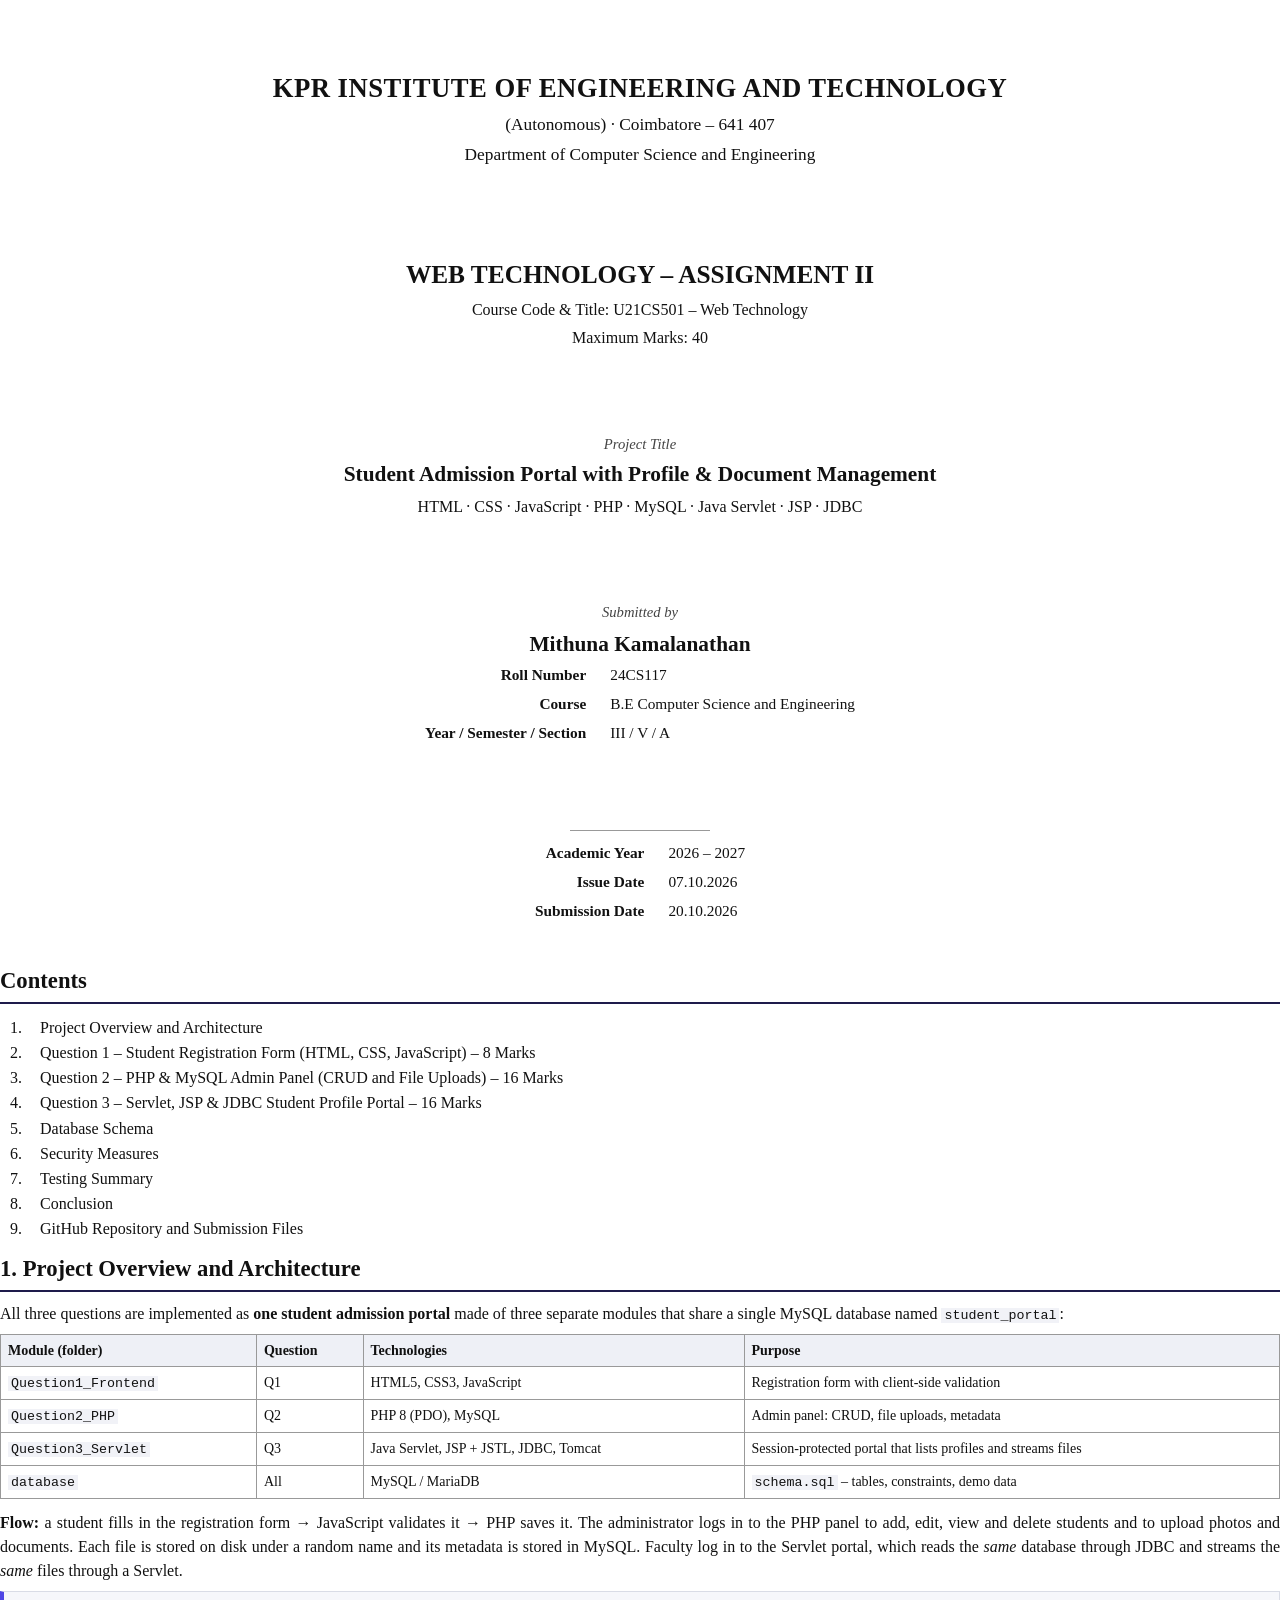
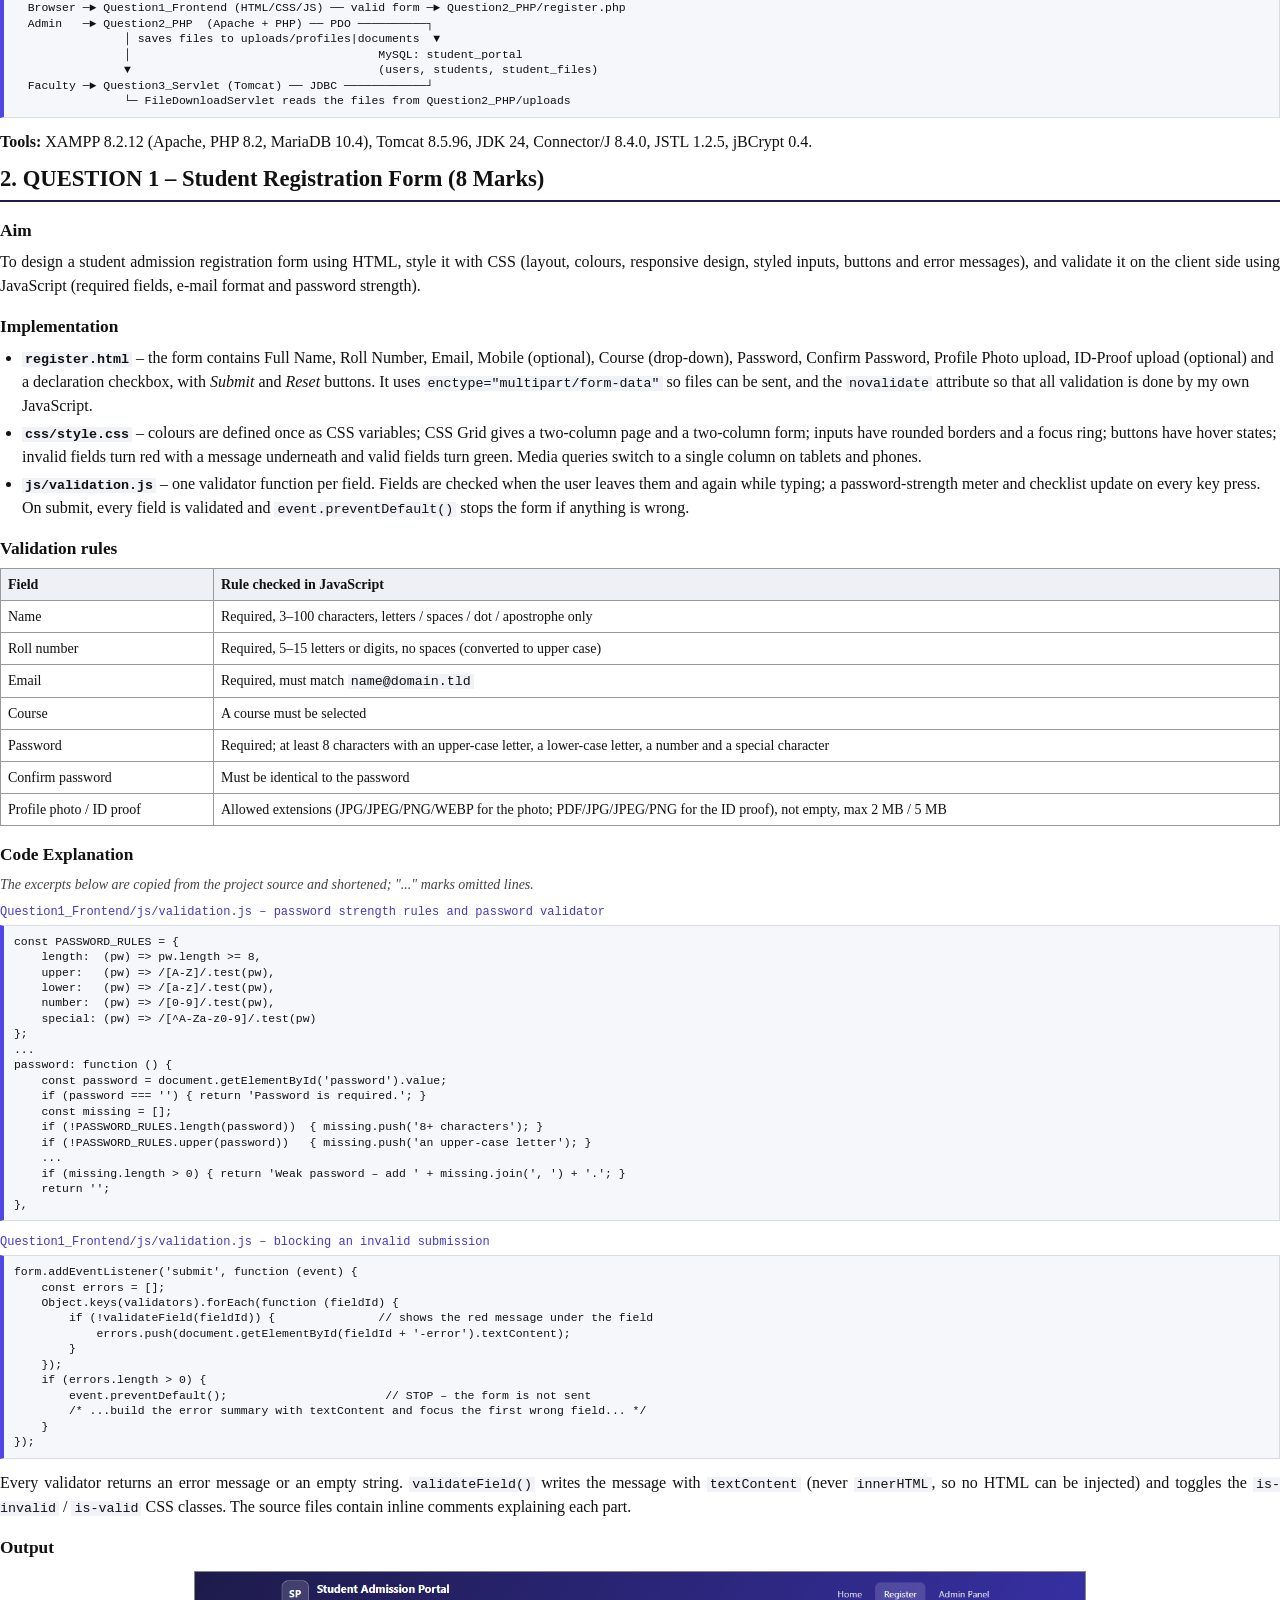
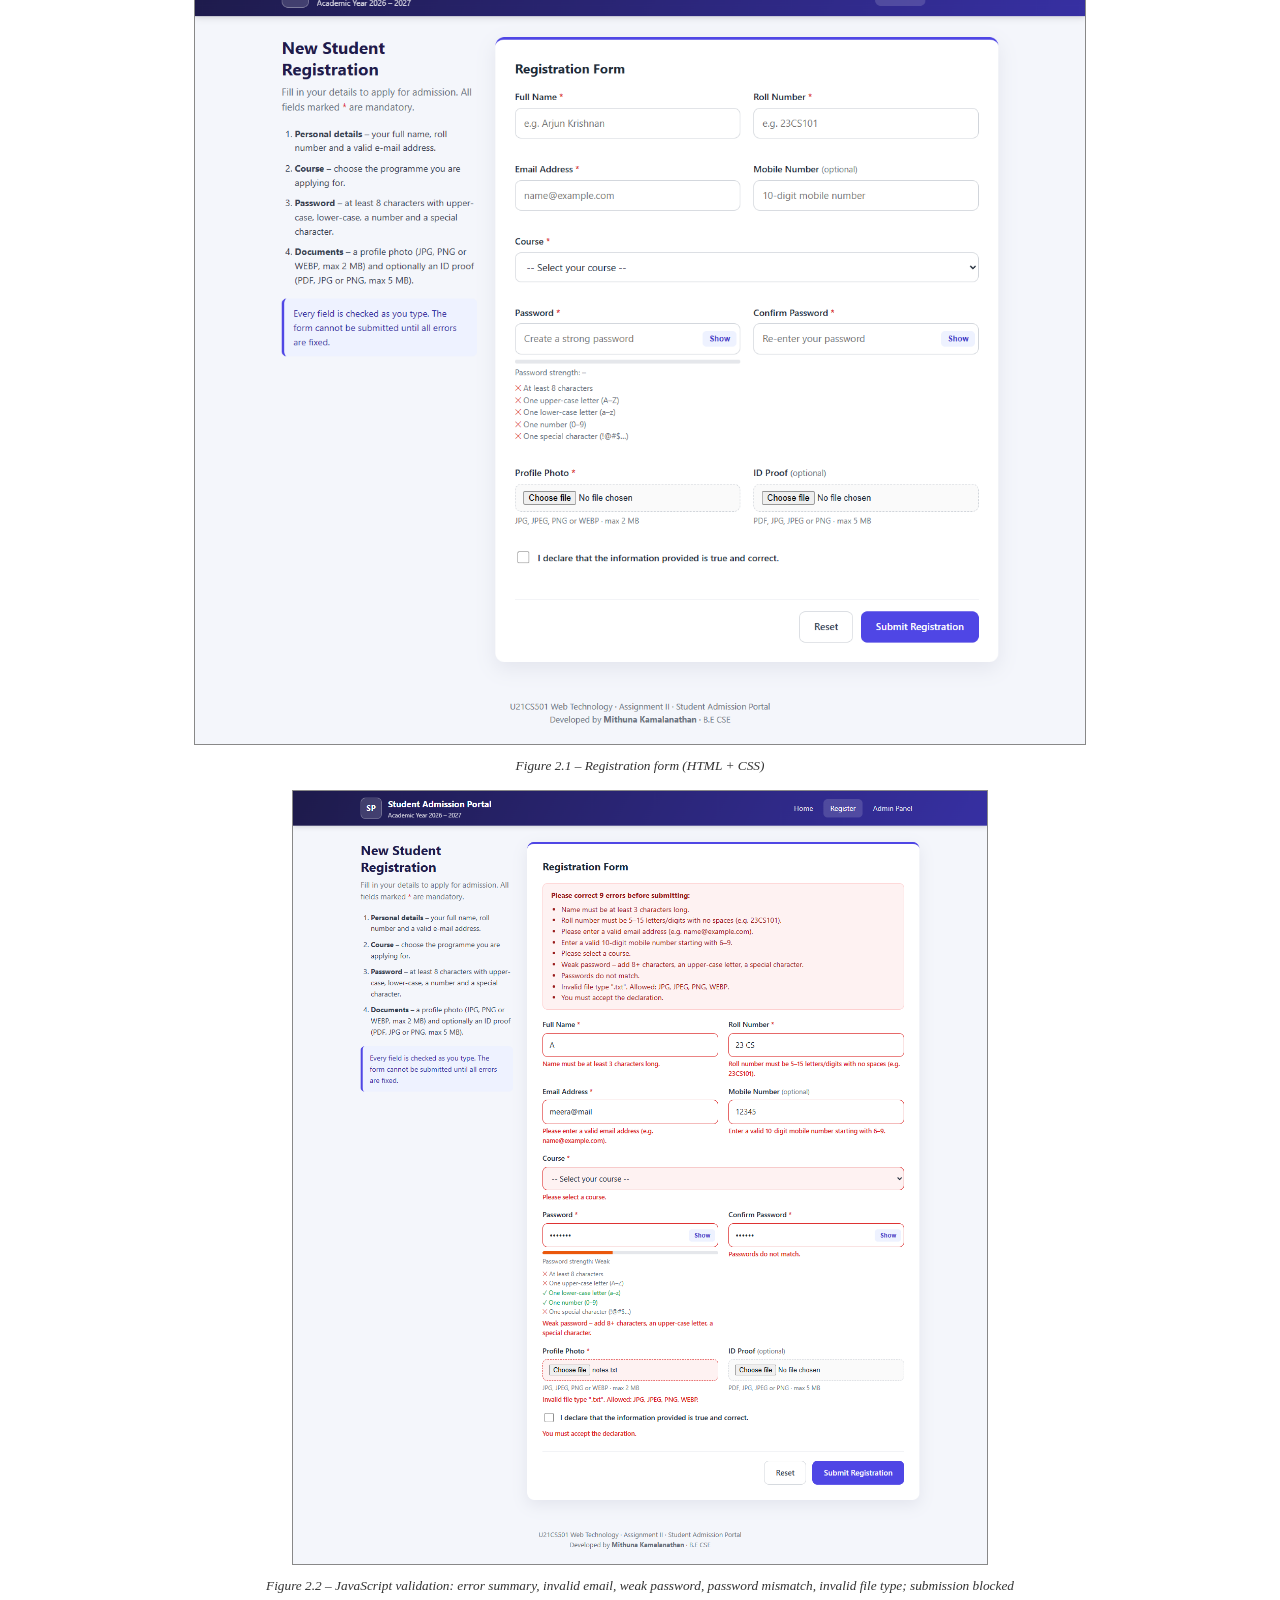
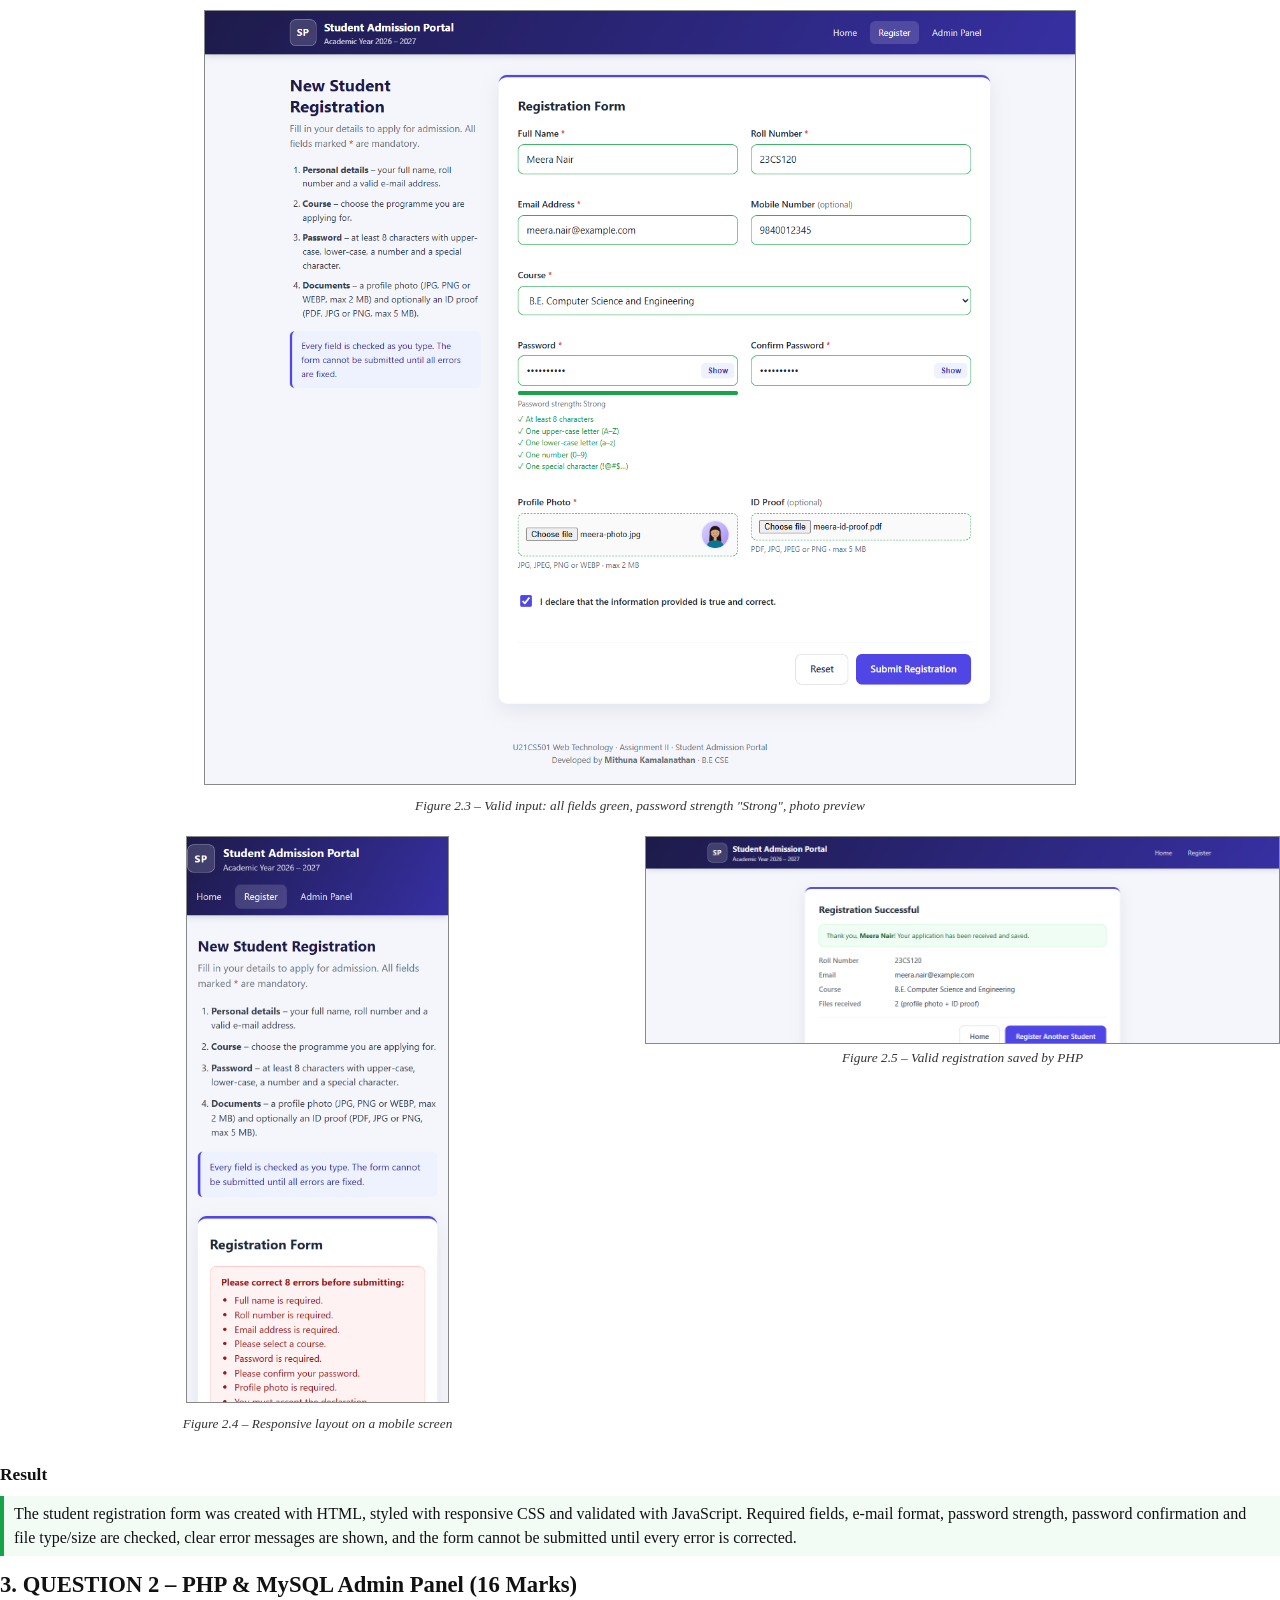
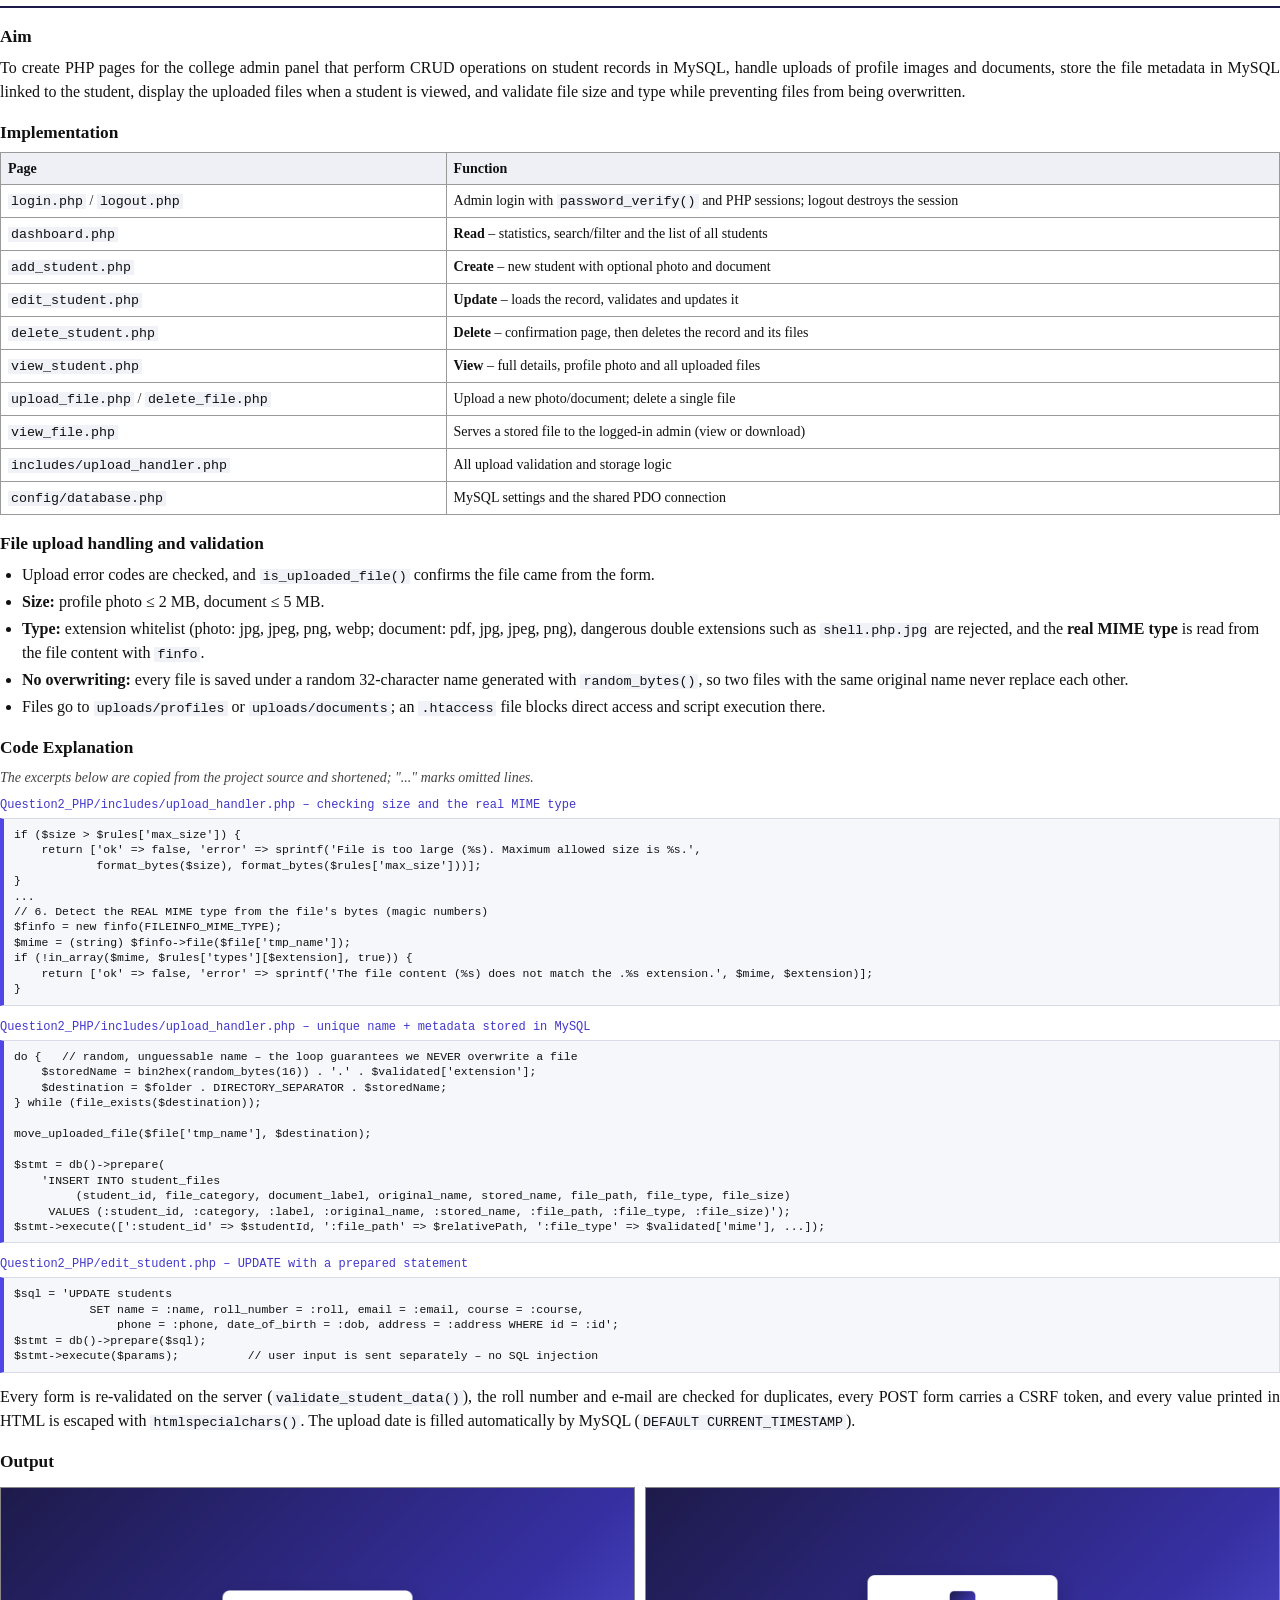
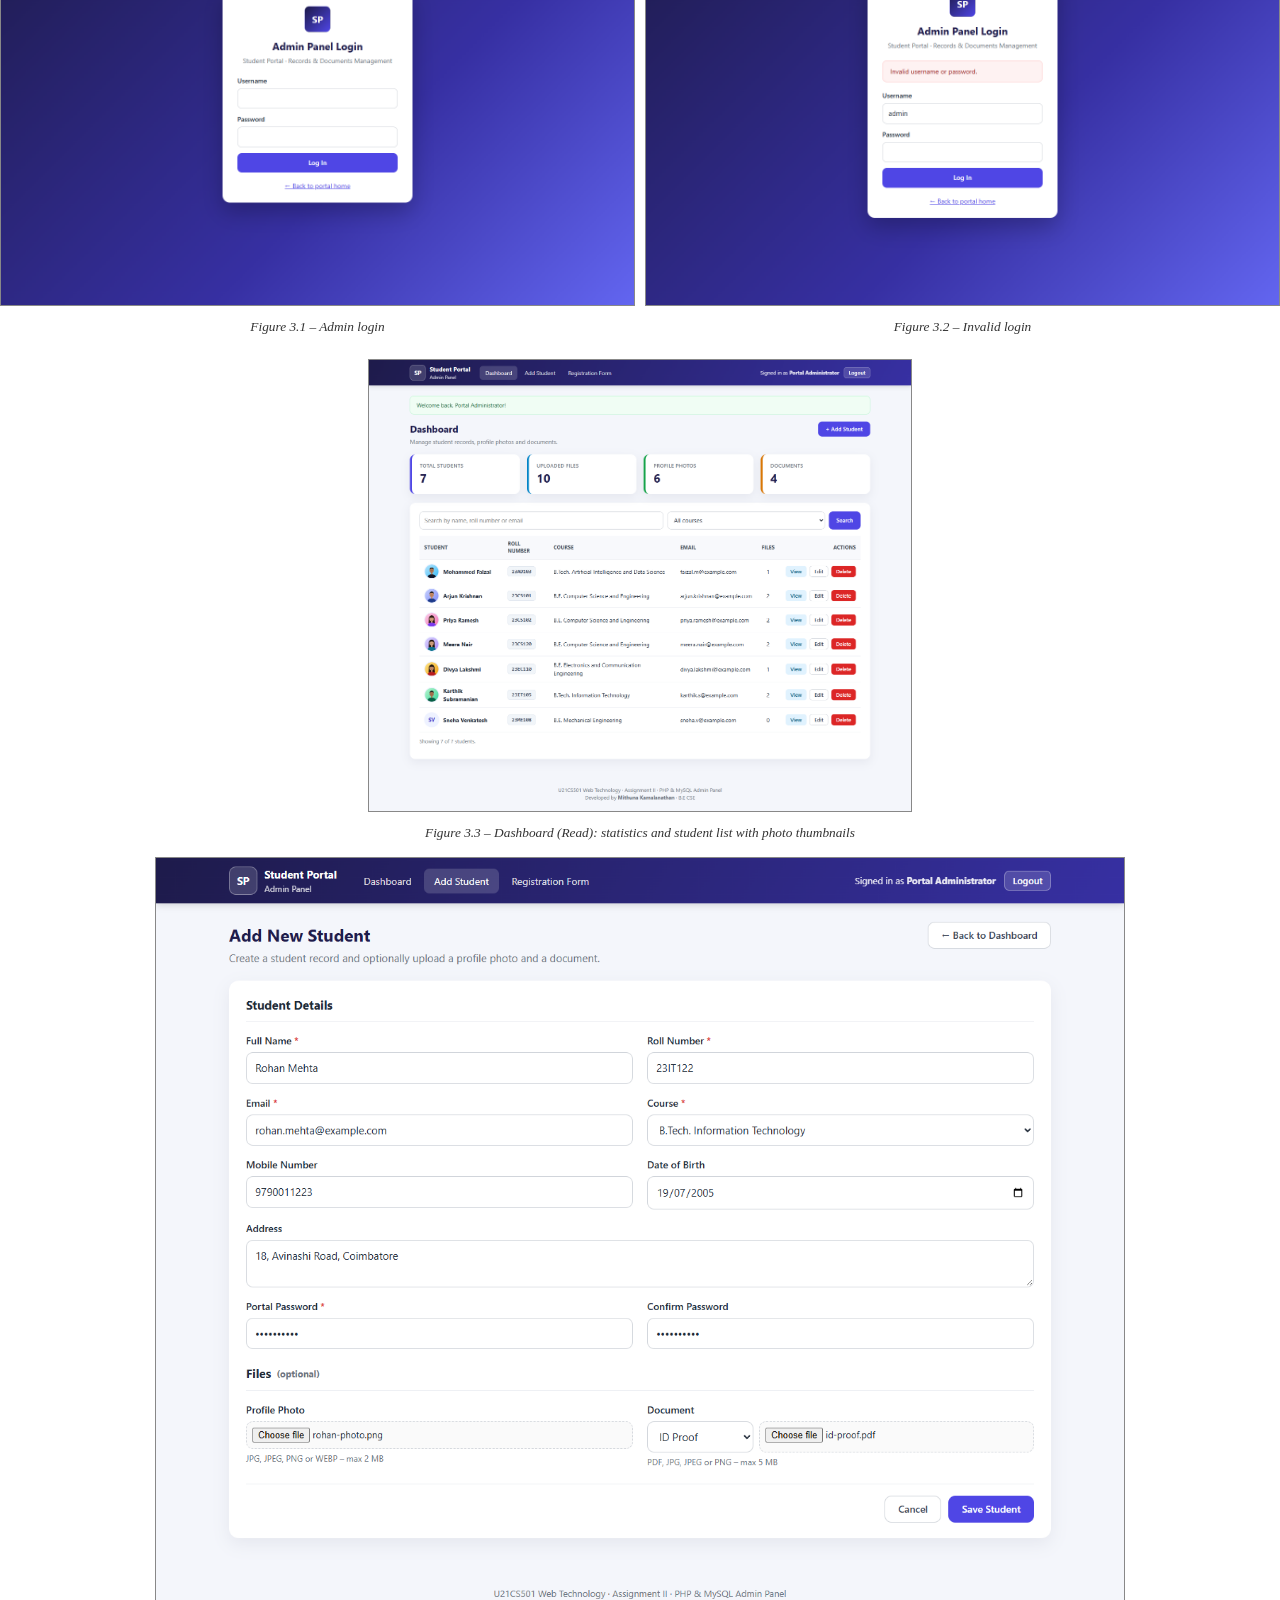
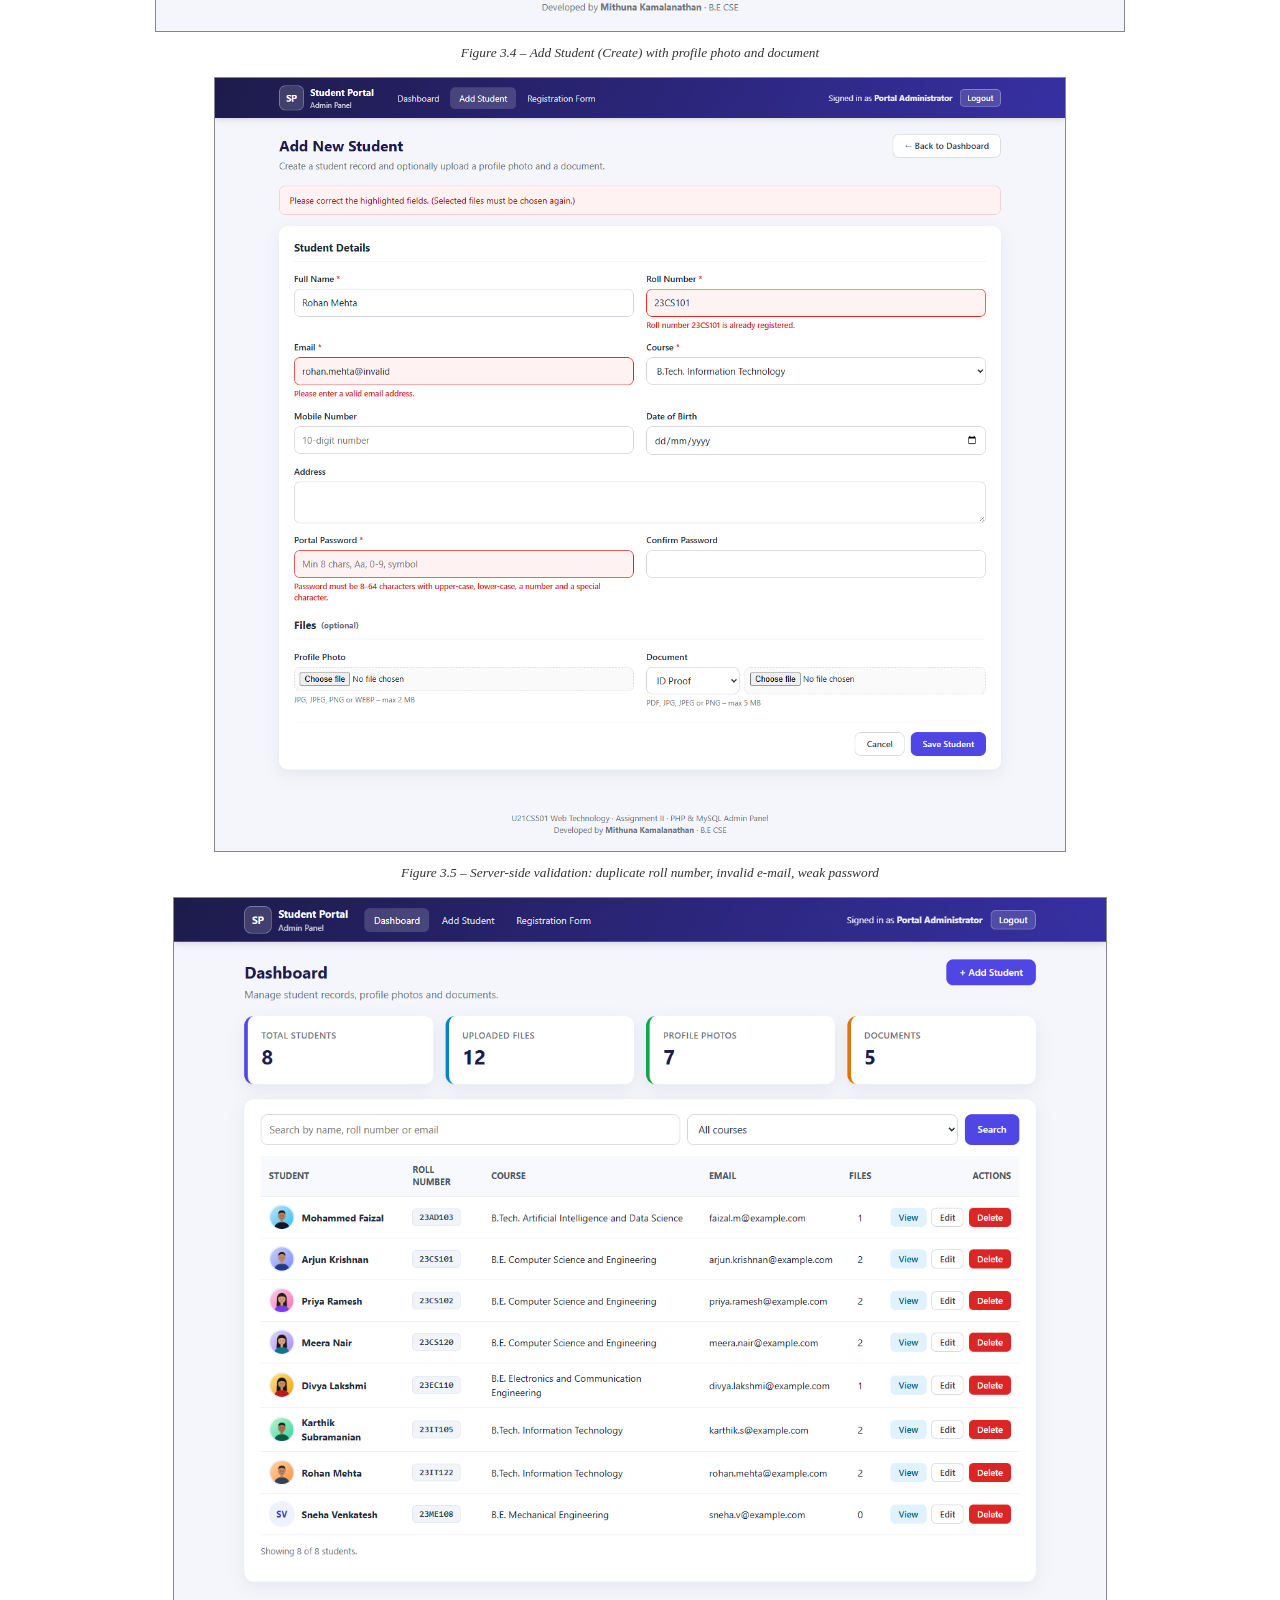
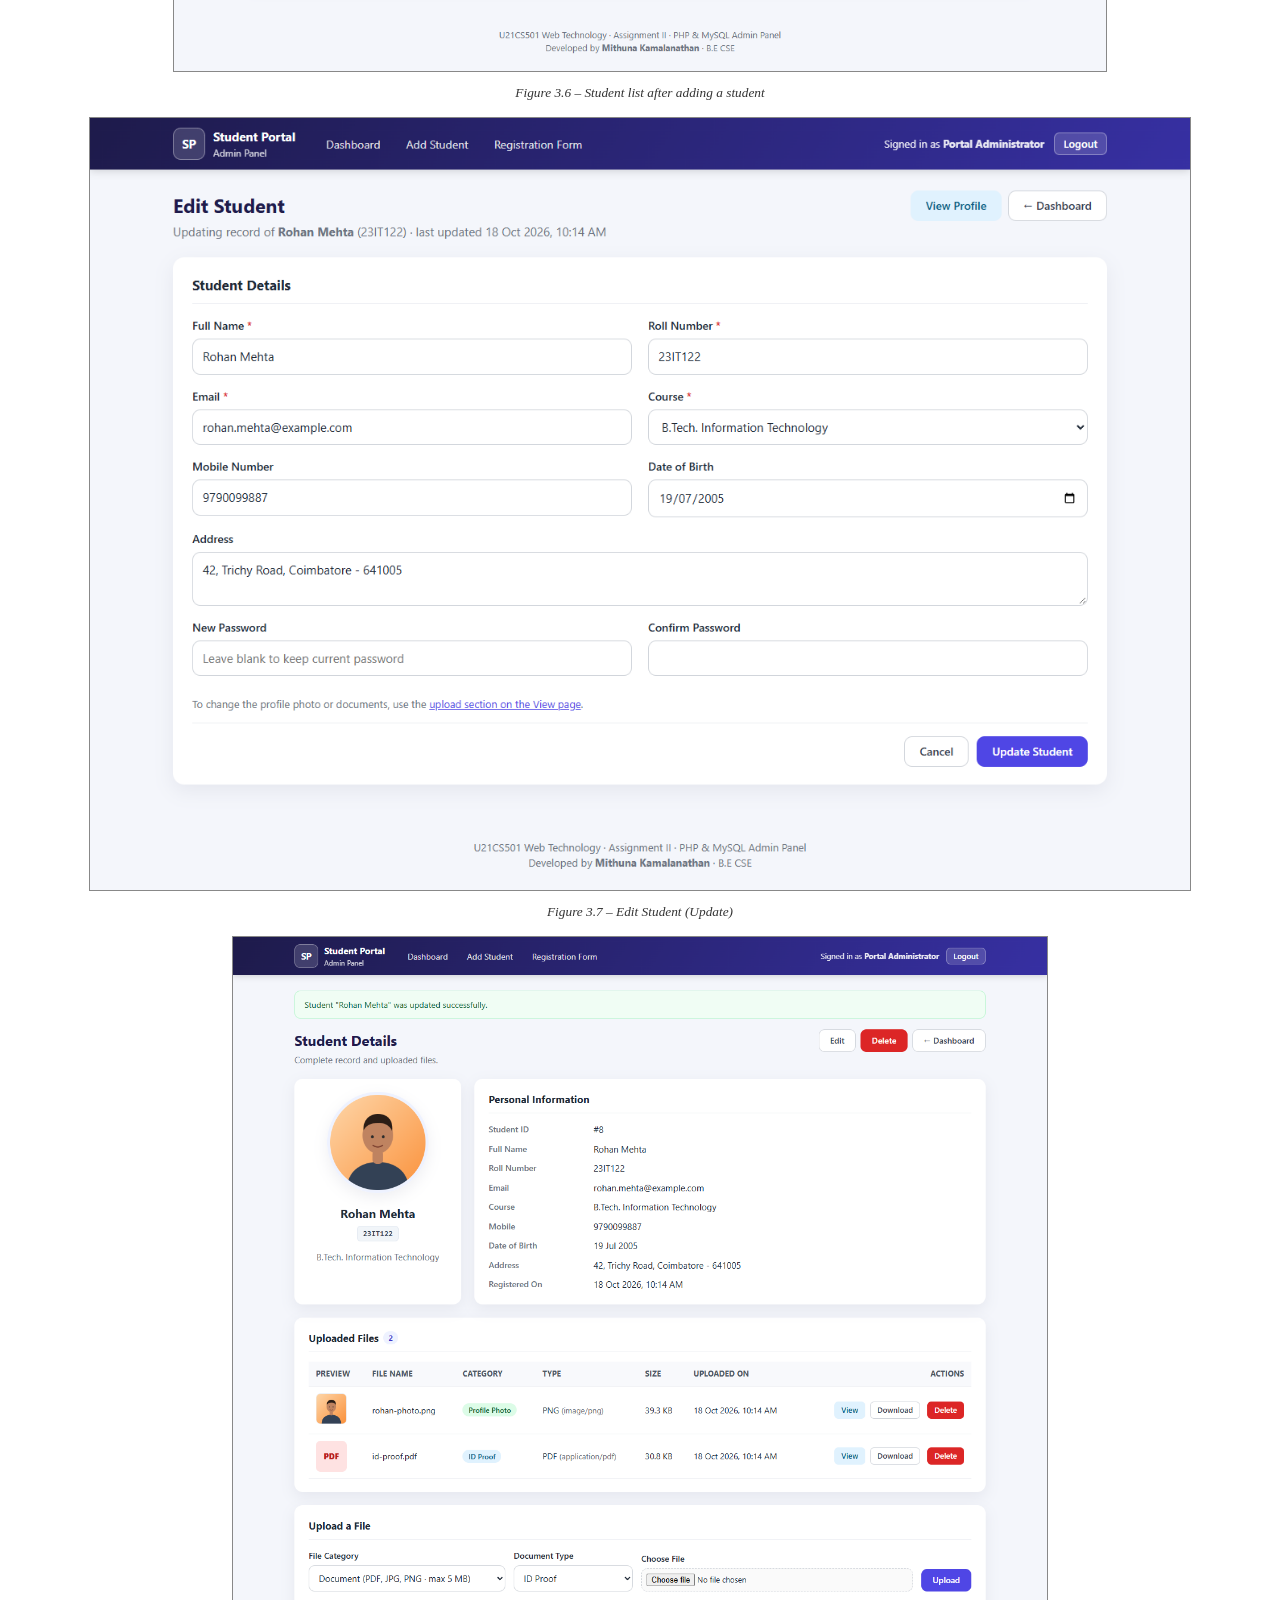
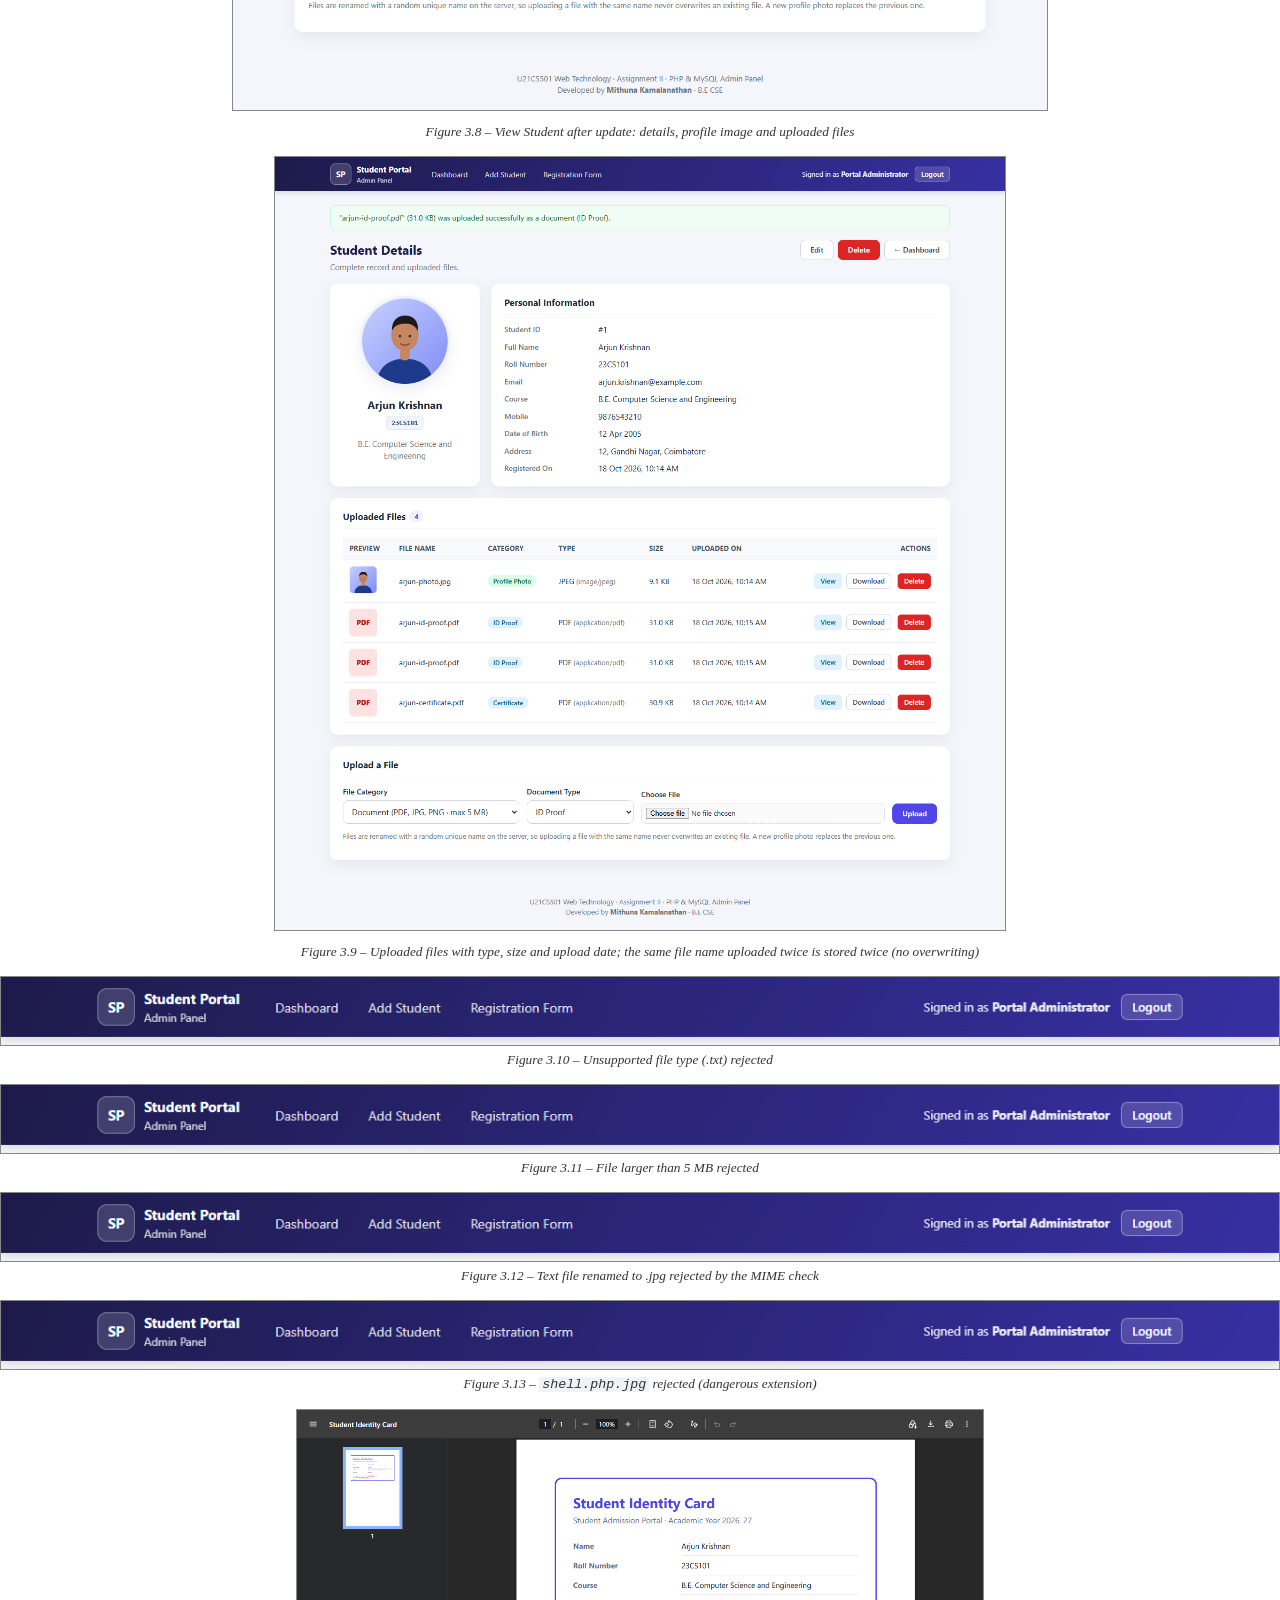
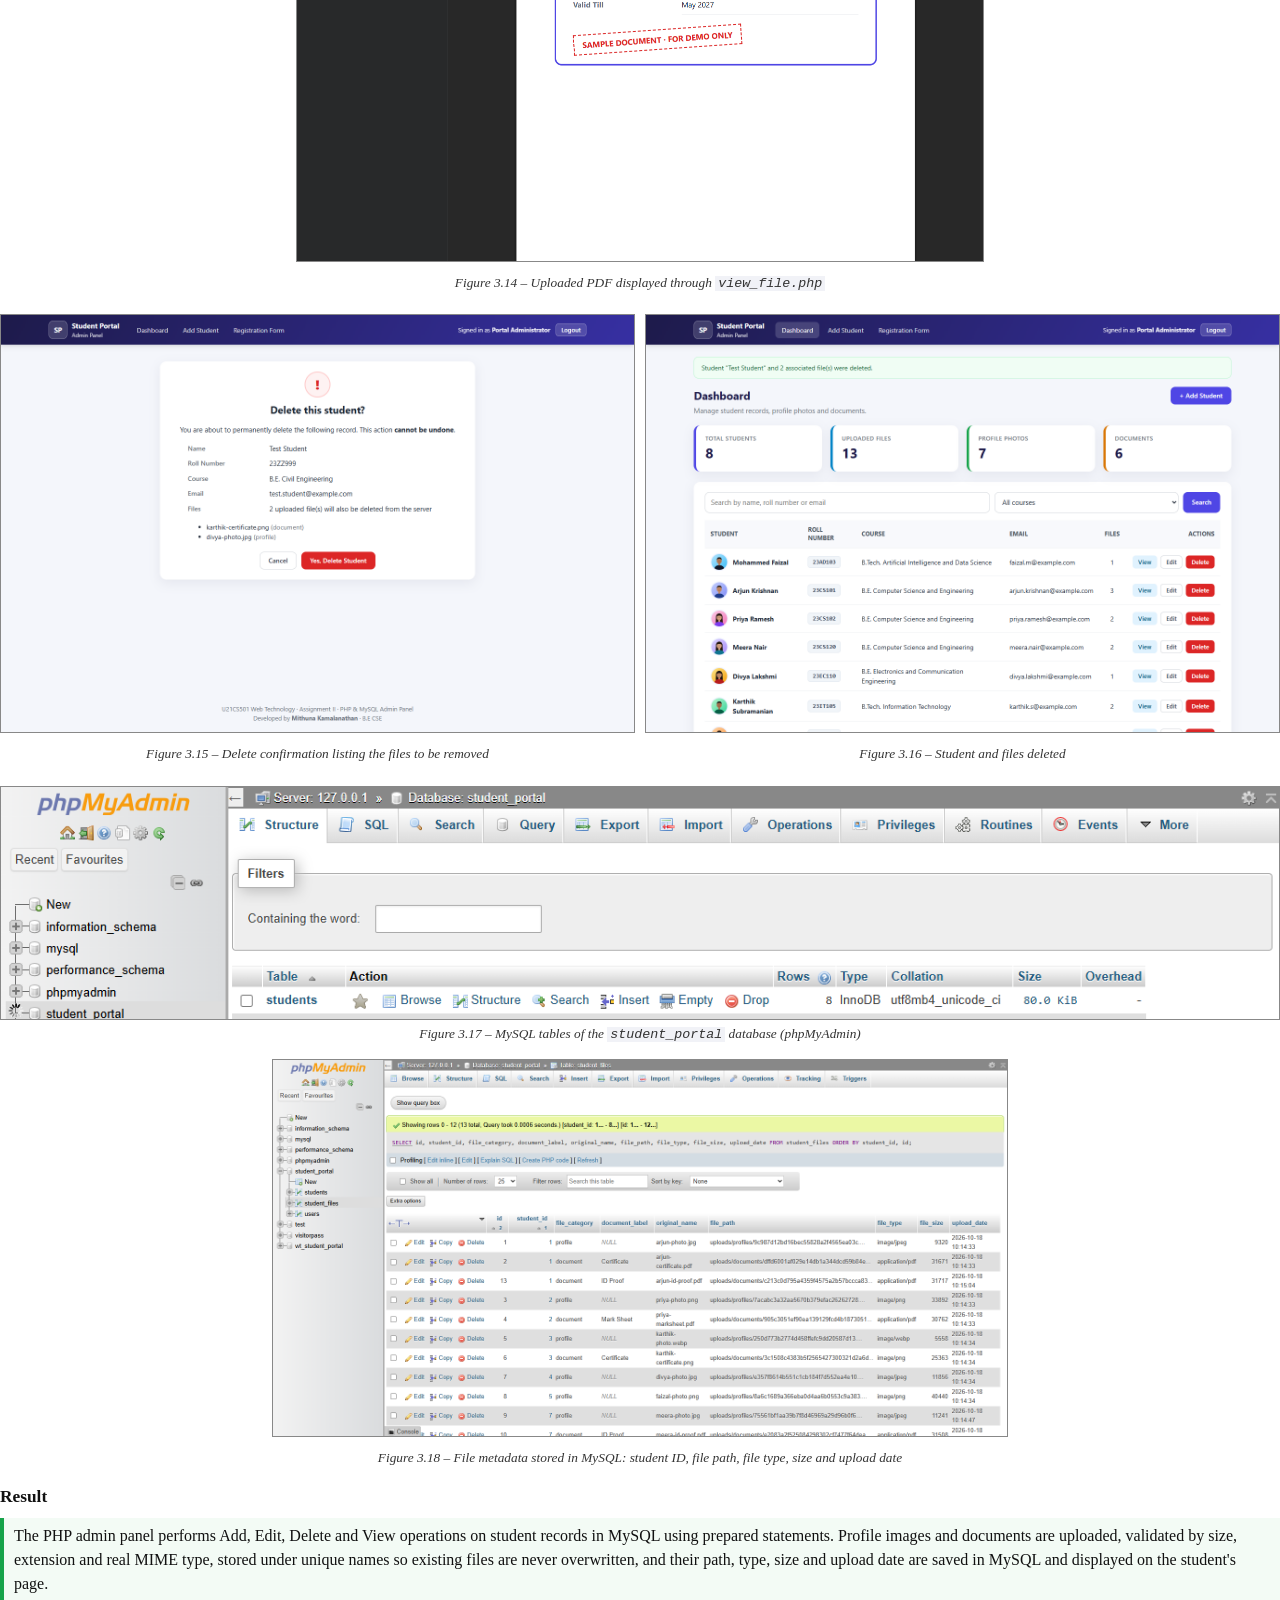
==== docs/report.html @ cf717c51 "Replace project with final Web Technology Assignment II submission U21CS501 Web Technology, Assignme" ====
<!DOCTYPE html>
<!--
    docs/report.html – source of the final submission report.
    To regenerate the PDF: open this file in Chrome → Ctrl+P → Destination "Save as PDF",
    Paper A4, Margins "Default", tick "Background graphics" → Save as
    Mithuna_Kamalanathan_24CS117_Web_Technology_Assignment_II_FINAL.pdf in the project root.
-->
<html lang="en">
<head>
<meta charset="UTF-8">
<title>Mithuna Kamalanathan – Web Technology Assignment II</title>
<style>
    @page { size: A4; margin: 18mm 18mm 20mm 18mm; }
    * { box-sizing: border-box; }
    body { font-family: "Times New Roman", Georgia, serif; font-size: 12pt; line-height: 1.5; color: #111; margin: 0; }
    h1, h2, h3 { font-family: "Times New Roman", Georgia, serif; color: #111; }
    h2 { font-size: 17pt; margin: 0 0 10px; padding-bottom: 4px; border-bottom: 2px solid #1e1b4b; }
    h3 { font-size: 13pt; margin: 16px 0 6px; }
    p { margin: 0 0 8px; text-align: justify; }
    ul, ol { margin: 0 0 8px; padding-left: 22px; }
    li { margin-bottom: 3px; }
    .page-break { page-break-before: always; }
    .avoid { page-break-inside: avoid; }

    /* Cover page */
    .cover { height: 255mm; display: flex; flex-direction: column; align-items: center; justify-content: space-between; text-align: center; padding: 18mm 0 10mm; }
    .cover .college { font-size: 20pt; font-weight: bold; letter-spacing: 0.5px; }
    .cover .dept { font-size: 13pt; margin-top: 4px; }
    .cover .title { font-size: 19pt; font-weight: bold; margin-top: 6px; }
    .cover .code { font-size: 12pt; margin-top: 4px; }
    .cover .label { font-size: 11pt; font-style: italic; color: #444; }
    .cover .project { font-size: 16pt; font-weight: bold; margin-top: 4px; }
    .cover .name { font-size: 16pt; font-weight: bold; margin-top: 6px; }
    .cover table { margin: 0 auto; border-collapse: collapse; font-size: 11.5pt; }
    .cover td { padding: 3px 12px; text-align: left; border: none; }
    .cover td:first-child { font-weight: bold; text-align: right; }
    .rule { width: 60%; border-top: 1px solid #999; margin: 0 auto; }

    /* Tables */
    table.grid { width: 100%; border-collapse: collapse; margin: 6px 0 12px; font-size: 10.5pt; }
    table.grid th, table.grid td { border: 1px solid #999; padding: 5px 7px; vertical-align: top; text-align: left; }
    table.grid th { background: #eef0f6; }

    /* Code */
    pre { font-family: Consolas, "Courier New", monospace; font-size: 8.6pt; line-height: 1.35; background: #f6f7fb; border: 1px solid #d9dce6;
          border-left: 4px solid #4f46e5; padding: 8px 10px; margin: 6px 0 12px; white-space: pre-wrap; word-break: break-word; page-break-inside: avoid; }
    code { font-family: Consolas, "Courier New", monospace; font-size: 10pt; background: #f1f2f7; padding: 0 3px; }
    .file { font-family: Consolas, monospace; font-size: 9pt; color: #4338ca; margin-bottom: -2px; }

    /* Figures */
    figure { margin: 10px 0 14px; text-align: center; page-break-inside: avoid; }
    figure img { max-width: 100%; max-height: 205mm; border: 1px solid #888; }
    figure img.half { max-height: 120mm; }
    figure img.mobile { max-height: 150mm; }
    figcaption { font-size: 10pt; font-style: italic; margin-top: 4px; color: #333; }
    .two { display: flex; gap: 10px; align-items: flex-start; justify-content: center; }
    .two figure { flex: 1; margin: 6px 0 12px; }

    .box { border: 1px solid #c7c9d9; background: #fafaff; padding: 8px 12px; margin: 8px 0 12px; }
    .result { border-left: 4px solid #16a34a; background: #f3fbf5; padding: 6px 10px; margin: 8px 0 12px; }
    .toc td { padding: 0 8px; border: none; line-height: 1.45; }
    .crop { overflow: hidden; border: 1px solid #888; }
    .crop img { border: none; max-height: none; width: 100%; display: block; }
    table.compact th, table.compact td { padding: 3px 6px; font-size: 10pt; }
    table.compact td:first-child { white-space: nowrap; }
</style>
</head>
<body>

<!-- ============================ COVER PAGE ============================ -->
<section class="cover">
    <div>
        <div class="college">KPR INSTITUTE OF ENGINEERING AND TECHNOLOGY</div>
        <div class="dept">(Autonomous) · Coimbatore – 641 407</div>
        <div class="dept">Department of Computer Science and Engineering</div>
    </div>
    <div>
        <div class="title">WEB TECHNOLOGY – ASSIGNMENT II</div>
        <div class="code">Course Code &amp; Title: U21CS501 – Web Technology</div>
        <div class="code">Maximum Marks: 40</div>
    </div>
    <div>
        <div class="label">Project Title</div>
        <div class="project">Student Admission Portal with Profile &amp; Document Management</div>
        <div class="code">HTML · CSS · JavaScript · PHP · MySQL · Java Servlet · JSP · JDBC</div>
    </div>
    <div>
        <div class="label">Submitted by</div>
        <div class="name">Mithuna Kamalanathan</div>
        <table>
            <tr><td>Roll Number</td><td>24CS117</td></tr>
            <tr><td>Course</td><td>B.E Computer Science and Engineering</td></tr>
            <tr><td>Year / Semester / Section</td><td>III / V / A</td></tr>
        </table>
    </div>
    <div>
        <div class="rule"></div>
        <table style="margin-top:8px">
            <tr><td>Academic Year</td><td>2026 – 2027</td></tr>
            <tr><td>Issue Date</td><td>07.10.2026</td></tr>
            <tr><td>Submission Date</td><td>20.10.2026</td></tr>
        </table>
    </div>
</section>

<!-- ============================ CONTENTS ============================ -->
<section class="page-break">
    <h2>Contents</h2>
    <table class="toc">
        <tr><td>1.</td><td>Project Overview and Architecture</td></tr>
        <tr><td>2.</td><td>Question 1 – Student Registration Form (HTML, CSS, JavaScript) – 8 Marks</td></tr>
        <tr><td>3.</td><td>Question 2 – PHP &amp; MySQL Admin Panel (CRUD and File Uploads) – 16 Marks</td></tr>
        <tr><td>4.</td><td>Question 3 – Servlet, JSP &amp; JDBC Student Profile Portal – 16 Marks</td></tr>
        <tr><td>5.</td><td>Database Schema</td></tr>
        <tr><td>6.</td><td>Security Measures</td></tr>
        <tr><td>7.</td><td>Testing Summary</td></tr>
        <tr><td>8.</td><td>Conclusion</td></tr>
        <tr><td>9.</td><td>GitHub Repository and Submission Files</td></tr>
    </table>

    <h2 style="margin-top:10px">1. Project Overview and Architecture</h2>
    <p>All three questions are implemented as <b>one student admission portal</b> made of three separate modules that share a single MySQL database named <code>student_portal</code>:</p>
    <table class="grid">
        <tr><th>Module (folder)</th><th>Question</th><th>Technologies</th><th>Purpose</th></tr>
        <tr><td><code>Question1_Frontend</code></td><td>Q1</td><td>HTML5, CSS3, JavaScript</td><td>Registration form with client-side validation</td></tr>
        <tr><td><code>Question2_PHP</code></td><td>Q2</td><td>PHP 8 (PDO), MySQL</td><td>Admin panel: CRUD, file uploads, metadata</td></tr>
        <tr><td><code>Question3_Servlet</code></td><td>Q3</td><td>Java Servlet, JSP + JSTL, JDBC, Tomcat</td><td>Session-protected portal that lists profiles and streams files</td></tr>
        <tr><td><code>database</code></td><td>All</td><td>MySQL / MariaDB</td><td><code>schema.sql</code> – tables, constraints, demo data</td></tr>
    </table>
    <p><b>Flow:</b> a student fills in the registration form → JavaScript validates it → PHP saves it. The administrator logs in to the PHP panel to add, edit, view and delete students and to upload photos and documents. Each file is stored on disk under a random name and its metadata is stored in MySQL. Faculty log in to the Servlet portal, which reads the <i>same</i> database through JDBC and streams the <i>same</i> files through a Servlet.</p>
    <pre>  Browser ─► Question1_Frontend (HTML/CSS/JS) ── valid form ─► Question2_PHP/register.php
  Admin   ─► Question2_PHP  (Apache + PHP) ── PDO ──────────┐
                │ saves files to uploads/profiles|documents  ▼
                │                                    MySQL: student_portal
                ▼                                    (users, students, student_files)
  Faculty ─► Question3_Servlet (Tomcat) ── JDBC ────────────┘
                └─ FileDownloadServlet reads the files from Question2_PHP/uploads</pre>
    <p><b>Tools:</b> XAMPP 8.2.12 (Apache, PHP 8.2, MariaDB 10.4), Tomcat 8.5.96, JDK 24, Connector/J 8.4.0, JSTL 1.2.5, jBCrypt 0.4.</p>
</section>

<!-- ============================ QUESTION 1 ============================ -->
<section class="page-break">
    <h2>2. QUESTION 1 – Student Registration Form (8 Marks)</h2>
    <h3>Aim</h3>
    <p>To design a student admission registration form using HTML, style it with CSS (layout, colours, responsive design, styled inputs, buttons and error messages), and validate it on the client side using JavaScript (required fields, e-mail format and password strength).</p>

    <h3>Implementation</h3>
    <ul>
        <li><b><code>register.html</code></b> – the form contains Full Name, Roll Number, Email, Mobile (optional), Course (drop-down), Password, Confirm Password, Profile Photo upload, ID-Proof upload (optional) and a declaration checkbox, with <i>Submit</i> and <i>Reset</i> buttons. It uses <code>enctype="multipart/form-data"</code> so files can be sent, and the <code>novalidate</code> attribute so that all validation is done by my own JavaScript.</li>
        <li><b><code>css/style.css</code></b> – colours are defined once as CSS variables; CSS Grid gives a two-column page and a two-column form; inputs have rounded borders and a focus ring; buttons have hover states; invalid fields turn red with a message underneath and valid fields turn green. Media queries switch to a single column on tablets and phones.</li>
        <li><b><code>js/validation.js</code></b> – one validator function per field. Fields are checked when the user leaves them and again while typing; a password-strength meter and checklist update on every key press. On submit, every field is validated and <code>event.preventDefault()</code> stops the form if anything is wrong.</li>
    </ul>

    <h3>Validation rules</h3>
    <table class="grid">
        <tr><th>Field</th><th>Rule checked in JavaScript</th></tr>
        <tr><td>Name</td><td>Required, 3–100 characters, letters / spaces / dot / apostrophe only</td></tr>
        <tr><td>Roll number</td><td>Required, 5–15 letters or digits, no spaces (converted to upper case)</td></tr>
        <tr><td>Email</td><td>Required, must match <code>name@domain.tld</code></td></tr>
        <tr><td>Course</td><td>A course must be selected</td></tr>
        <tr><td>Password</td><td>Required; at least 8 characters with an upper-case letter, a lower-case letter, a number and a special character</td></tr>
        <tr><td>Confirm password</td><td>Must be identical to the password</td></tr>
        <tr><td>Profile photo / ID proof</td><td>Allowed extensions (JPG/JPEG/PNG/WEBP for the photo; PDF/JPG/JPEG/PNG for the ID proof), not empty, max 2 MB / 5 MB</td></tr>
    </table>

    <h3>Code Explanation</h3>
    <p style="font-size:10.5pt;color:#444"><i>The excerpts below are copied from the project source and shortened; "..." marks omitted lines.</i></p>
    <div class="file">Question1_Frontend/js/validation.js – password strength rules and password validator</div>
<pre>const PASSWORD_RULES = {
    length:  (pw) =&gt; pw.length &gt;= 8,
    upper:   (pw) =&gt; /[A-Z]/.test(pw),
    lower:   (pw) =&gt; /[a-z]/.test(pw),
    number:  (pw) =&gt; /[0-9]/.test(pw),
    special: (pw) =&gt; /[^A-Za-z0-9]/.test(pw)
};
...
password: function () {
    const password = document.getElementById('password').value;
    if (password === '') { return 'Password is required.'; }
    const missing = [];
    if (!PASSWORD_RULES.length(password))  { missing.push('8+ characters'); }
    if (!PASSWORD_RULES.upper(password))   { missing.push('an upper-case letter'); }
    ...
    if (missing.length &gt; 0) { return 'Weak password – add ' + missing.join(', ') + '.'; }
    return '';
},</pre>
    <div class="file">Question1_Frontend/js/validation.js – blocking an invalid submission</div>
<pre>form.addEventListener('submit', function (event) {
    const errors = [];
    Object.keys(validators).forEach(function (fieldId) {
        if (!validateField(fieldId)) {               // shows the red message under the field
            errors.push(document.getElementById(fieldId + '-error').textContent);
        }
    });
    if (errors.length &gt; 0) {
        event.preventDefault();                       // STOP – the form is not sent
        /* ...build the error summary with textContent and focus the first wrong field... */
    }
});</pre>
    <p>Every validator returns an error message or an empty string. <code>validateField()</code> writes the message with <code>textContent</code> (never <code>innerHTML</code>, so no HTML can be injected) and toggles the <code>is-invalid</code> / <code>is-valid</code> CSS classes. The source files contain inline comments explaining each part.</p>
</section>

<section class="page-break">
    <h3>Output</h3>
    <figure><img src="../Screenshots/01-registration-page.png" alt=""><figcaption>Figure 2.1 – Registration form (HTML + CSS)</figcaption></figure>
</section>
<section class="page-break">
    <figure><img src="../Screenshots/02-registration-validation.png" alt=""><figcaption>Figure 2.2 – JavaScript validation: error summary, invalid email, weak password, password mismatch, invalid file type; submission blocked</figcaption></figure>
</section>
<section class="page-break">
    <figure><img src="../Screenshots/03-registration-valid.png" alt=""><figcaption>Figure 2.3 – Valid input: all fields green, password strength "Strong", photo preview</figcaption></figure>
</section>
<section class="page-break">
    <div class="two">
        <figure><img class="mobile" src="../Screenshots/19-registration-mobile.png" alt=""><figcaption>Figure 2.4 – Responsive layout on a mobile screen</figcaption></figure>
        <figure><div class="crop" style="height:55mm"><img src="../Screenshots/03b-registration-success.png" alt=""></div><figcaption>Figure 2.5 – Valid registration saved by PHP</figcaption></figure>
    </div>
    <h3>Result</h3>
    <div class="result">The student registration form was created with HTML, styled with responsive CSS and validated with JavaScript. Required fields, e-mail format, password strength, password confirmation and file type/size are checked, clear error messages are shown, and the form cannot be submitted until every error is corrected.</div>
</section>

<!-- ============================ QUESTION 2 ============================ -->
<section class="page-break">
    <h2>3. QUESTION 2 – PHP &amp; MySQL Admin Panel (16 Marks)</h2>
    <h3>Aim</h3>
    <p>To create PHP pages for the college admin panel that perform CRUD operations on student records in MySQL, handle uploads of profile images and documents, store the file metadata in MySQL linked to the student, display the uploaded files when a student is viewed, and validate file size and type while preventing files from being overwritten.</p>

    <h3>Implementation</h3>
    <table class="grid">
        <tr><th>Page</th><th>Function</th></tr>
        <tr><td><code>login.php</code> / <code>logout.php</code></td><td>Admin login with <code>password_verify()</code> and PHP sessions; logout destroys the session</td></tr>
        <tr><td><code>dashboard.php</code></td><td><b>Read</b> – statistics, search/filter and the list of all students</td></tr>
        <tr><td><code>add_student.php</code></td><td><b>Create</b> – new student with optional photo and document</td></tr>
        <tr><td><code>edit_student.php</code></td><td><b>Update</b> – loads the record, validates and updates it</td></tr>
        <tr><td><code>delete_student.php</code></td><td><b>Delete</b> – confirmation page, then deletes the record and its files</td></tr>
        <tr><td><code>view_student.php</code></td><td><b>View</b> – full details, profile photo and all uploaded files</td></tr>
        <tr><td><code>upload_file.php</code> / <code>delete_file.php</code></td><td>Upload a new photo/document; delete a single file</td></tr>
        <tr><td><code>view_file.php</code></td><td>Serves a stored file to the logged-in admin (view or download)</td></tr>
        <tr><td><code>includes/upload_handler.php</code></td><td>All upload validation and storage logic</td></tr>
        <tr><td><code>config/database.php</code></td><td>MySQL settings and the shared PDO connection</td></tr>
    </table>

    <h3>File upload handling and validation</h3>
    <ul>
        <li>Upload error codes are checked, and <code>is_uploaded_file()</code> confirms the file came from the form.</li>
        <li><b>Size:</b> profile photo ≤ 2 MB, document ≤ 5 MB.</li>
        <li><b>Type:</b> extension whitelist (photo: jpg, jpeg, png, webp; document: pdf, jpg, jpeg, png), dangerous double extensions such as <code>shell.php.jpg</code> are rejected, and the <b>real MIME type</b> is read from the file content with <code>finfo</code>.</li>
        <li><b>No overwriting:</b> every file is saved under a random 32-character name generated with <code>random_bytes()</code>, so two files with the same original name never replace each other.</li>
        <li>Files go to <code>uploads/profiles</code> or <code>uploads/documents</code>; an <code>.htaccess</code> file blocks direct access and script execution there.</li>
    </ul>

    <h3>Code Explanation</h3>
    <p style="font-size:10.5pt;color:#444"><i>The excerpts below are copied from the project source and shortened; "..." marks omitted lines.</i></p>
    <div class="file">Question2_PHP/includes/upload_handler.php – checking size and the real MIME type</div>
<pre>if ($size &gt; $rules['max_size']) {
    return ['ok' =&gt; false, 'error' =&gt; sprintf('File is too large (%s). Maximum allowed size is %s.',
            format_bytes($size), format_bytes($rules['max_size']))];
}
...
// 6. Detect the REAL MIME type from the file's bytes (magic numbers)
$finfo = new finfo(FILEINFO_MIME_TYPE);
$mime = (string) $finfo-&gt;file($file['tmp_name']);
if (!in_array($mime, $rules['types'][$extension], true)) {
    return ['ok' =&gt; false, 'error' =&gt; sprintf('The file content (%s) does not match the .%s extension.', $mime, $extension)];
}</pre>
    <div class="file">Question2_PHP/includes/upload_handler.php – unique name + metadata stored in MySQL</div>
<pre>do {   // random, unguessable name – the loop guarantees we NEVER overwrite a file
    $storedName = bin2hex(random_bytes(16)) . '.' . $validated['extension'];
    $destination = $folder . DIRECTORY_SEPARATOR . $storedName;
} while (file_exists($destination));

move_uploaded_file($file['tmp_name'], $destination);

$stmt = db()-&gt;prepare(
    'INSERT INTO student_files
         (student_id, file_category, document_label, original_name, stored_name, file_path, file_type, file_size)
     VALUES (:student_id, :category, :label, :original_name, :stored_name, :file_path, :file_type, :file_size)');
$stmt-&gt;execute([':student_id' =&gt; $studentId, ':file_path' =&gt; $relativePath, ':file_type' =&gt; $validated['mime'], ...]);</pre>
    <div class="file">Question2_PHP/edit_student.php – UPDATE with a prepared statement</div>
<pre>$sql = 'UPDATE students
           SET name = :name, roll_number = :roll, email = :email, course = :course,
               phone = :phone, date_of_birth = :dob, address = :address WHERE id = :id';
$stmt = db()-&gt;prepare($sql);
$stmt-&gt;execute($params);          // user input is sent separately – no SQL injection</pre>
    <p>Every form is re-validated on the server (<code>validate_student_data()</code>), the roll number and e-mail are checked for duplicates, every POST form carries a CSRF token, and every value printed in HTML is escaped with <code>htmlspecialchars()</code>. The upload date is filled automatically by MySQL (<code>DEFAULT CURRENT_TIMESTAMP</code>).</p>
</section>

<section class="page-break">
    <h3>Output</h3>
    <div class="two">
        <figure><img class="half" src="../Screenshots/04-php-login.png" alt=""><figcaption>Figure 3.1 – Admin login</figcaption></figure>
        <figure><img class="half" src="../Screenshots/04b-php-login-error.png" alt=""><figcaption>Figure 3.2 – Invalid login</figcaption></figure>
    </div>
    <figure><img class="half" src="../Screenshots/05-admin-dashboard.png" alt=""><figcaption>Figure 3.3 – Dashboard (Read): statistics and student list with photo thumbnails</figcaption></figure>
</section>
<section class="page-break">
    <figure><img src="../Screenshots/06-add-student.png" alt=""><figcaption>Figure 3.4 – Add Student (Create) with profile photo and document</figcaption></figure>
</section>
<section class="page-break">
    <figure><img src="../Screenshots/06b-add-student-validation.png" alt=""><figcaption>Figure 3.5 – Server-side validation: duplicate roll number, invalid e-mail, weak password</figcaption></figure>
</section>
<section class="page-break">
    <figure><img src="../Screenshots/07-student-list.png" alt=""><figcaption>Figure 3.6 – Student list after adding a student</figcaption></figure>
</section>
<section class="page-break">
    <figure><img src="../Screenshots/08-edit-student.png" alt=""><figcaption>Figure 3.7 – Edit Student (Update)</figcaption></figure>
</section>
<section class="page-break">
    <figure><img src="../Screenshots/09-student-details.png" alt=""><figcaption>Figure 3.8 – View Student after update: details, profile image and uploaded files</figcaption></figure>
</section>
<section class="page-break">
    <figure><img src="../Screenshots/11-uploaded-files.png" alt=""><figcaption>Figure 3.9 – Uploaded files with type, size and upload date; the same file name uploaded twice is stored twice (no overwriting)</figcaption></figure>
</section>
<section class="page-break">
    <figure><div class="crop" style="height:18.5mm"><img src="../Screenshots/10b-upload-invalid-type.png" alt=""></div><figcaption>Figure 3.10 – Unsupported file type (.txt) rejected</figcaption></figure>
    <figure><div class="crop" style="height:18.5mm"><img src="../Screenshots/10c-upload-oversized.png" alt=""></div><figcaption>Figure 3.11 – File larger than 5 MB rejected</figcaption></figure>
    <figure><div class="crop" style="height:18.5mm"><img src="../Screenshots/10d-upload-content-mismatch.png" alt=""></div><figcaption>Figure 3.12 – Text file renamed to .jpg rejected by the MIME check</figcaption></figure>
    <figure><div class="crop" style="height:18.5mm"><img src="../Screenshots/10e-upload-dangerous-extension.png" alt=""></div><figcaption>Figure 3.13 – <code>shell.php.jpg</code> rejected (dangerous extension)</figcaption></figure>
</section>
<section class="page-break">
    <figure><img class="half" src="../Screenshots/11b-php-view-document.png" alt=""><figcaption>Figure 3.14 – Uploaded PDF displayed through <code>view_file.php</code></figcaption></figure>
    <div class="two">
        <figure><img class="half" src="../Screenshots/18-delete-confirmation.png" alt=""><figcaption>Figure 3.15 – Delete confirmation listing the files to be removed</figcaption></figure>
        <figure><img class="half" src="../Screenshots/18b-delete-success.png" alt=""><figcaption>Figure 3.16 – Student and files deleted</figcaption></figure>
    </div>
</section>
<section class="page-break">
    <figure><div class="crop" style="height:62mm"><img src="../Screenshots/21-database-tables.png" alt=""></div><figcaption>Figure 3.17 – MySQL tables of the <code>student_portal</code> database (phpMyAdmin)</figcaption></figure>
    <figure><img src="../Screenshots/22-student-files-metadata.png" alt="" style="max-height:100mm"><figcaption>Figure 3.18 – File metadata stored in MySQL: student ID, file path, file type, size and upload date</figcaption></figure>
    <h3>Result</h3>
    <div class="result">The PHP admin panel performs Add, Edit, Delete and View operations on student records in MySQL using prepared statements. Profile images and documents are uploaded, validated by size, extension and real MIME type, stored under unique names so existing files are never overwritten, and their path, type, size and upload date are saved in MySQL and displayed on the student's page.</div>
</section>

<!-- ============================ QUESTION 3 ============================ -->
<section class="page-break">
    <h2>4. QUESTION 3 – Servlet, JSP &amp; JDBC Portal (16 Marks)</h2>
    <h3>Aim</h3>
    <p>To develop Servlet pages that connect to MySQL with JDBC to fetch student details and file paths, stream the stored images and documents, display student profiles dynamically in JSP with <code>&lt;img&gt;</code> tags pointing to the Servlet, use looping and conditional logic for multiple students and files, and allow only logged-in users through session handling.</p>

    <h3>Implementation (MVC structure)</h3>
    <table class="grid">
        <tr><th>Class / page</th><th>Role</th></tr>
        <tr><td><code>DBConnection</code></td><td>Reads <code>db.properties</code>, loads the MySQL driver, returns JDBC connections</td></tr>
        <tr><td><code>StudentDAO</code>, <code>FileDAO</code>, <code>UserDAO</code></td><td>All SQL (PreparedStatement) for students, file metadata and login</td></tr>
        <tr><td><code>Student</code>, <code>StudentFile</code>, <code>User</code></td><td>Model classes (JavaBeans) used by the JSP pages</td></tr>
        <tr><td><code>LoginServlet</code> (<code>/login</code>)</td><td>Checks username/password (bcrypt) and creates the <code>HttpSession</code></td></tr>
        <tr><td><code>LogoutServlet</code> (<code>/logout</code>)</td><td>Invalidates the session</td></tr>
        <tr><td><code>StudentListServlet</code> (<code>/students</code>)</td><td>Session check → loads all students → forwards to <code>students.jsp</code></td></tr>
        <tr><td><code>StudentProfileServlet</code> (<code>/student?id=</code>)</td><td>Session check → loads one student and all files → <code>student-profile.jsp</code></td></tr>
        <tr><td><code>FileDownloadServlet</code> (<code>/file?id=</code>)</td><td>Session check → finds the file safely → streams it with <code>ServletOutputStream</code></td></tr>
        <tr><td><code>WEB-INF/web.xml</code></td><td>Servlet mappings, session timeout, error pages; JSPs are kept in <code>WEB-INF/views</code></td></tr>
    </table>

    <h3>Code Explanation</h3>
    <p style="font-size:10.5pt;color:#444"><i>The excerpts below are copied from the project source and shortened; "..." marks omitted lines.</i></p>
    <div class="file">Question3_Servlet/.../dao/FileDAO.java – JDBC query for a student's files</div>
<pre>String sql = "SELECT " + COLUMNS + " FROM student_files WHERE student_id = ? "
           + "ORDER BY (file_category = 'profile') DESC, upload_date DESC, id DESC";
try (Connection conn = DBConnection.getConnection();
     PreparedStatement stmt = conn.prepareStatement(sql)) {
    stmt.setInt(1, studentId);
    try (ResultSet rs = stmt.executeQuery()) {
        while (rs.next()) { files.add(mapRow(rs)); }      // loop over every row
    }
}</pre>
    <div class="file">Question3_Servlet/.../util/SessionUtil.java – only logged-in users may continue</div>
<pre>HttpSession session = request.getSession(false);          // never creates a new session
if (session == null || session.getAttribute("loggedInUser") == null) {
    response.sendRedirect(request.getContextPath() + "/login?msg=login_required");
    return true;
}</pre>
    <div class="file">Question3_Servlet/.../controller/FileDownloadServlet.java – safe path + streaming</div>
<pre>Path baseDir    = Paths.get(DBConnection.getUploadBaseDir()).toRealPath();
Path uploadsDir = baseDir.resolve("uploads").toRealPath();
Path candidate  = baseDir.resolve(relativePath).normalize();
if (!candidate.startsWith(uploadsDir) || !Files.isRegularFile(candidate)) { return null; }  // blocks ../ tricks
...
response.setContentType(contentType);                    // e.g. image/jpeg or application/pdf
response.setHeader("Content-Disposition", buildDisposition(disposition, file.getOriginalName()));
try (InputStream in = Files.newInputStream(filePath);
     ServletOutputStream out = response.getOutputStream()) {
    byte[] buffer = new byte[BUFFER_SIZE];
    int bytesRead;
    while ((bytesRead = in.read(buffer)) != -1) { out.write(buffer, 0, bytesRead); }
}</pre>
    <div class="file">Question3_Servlet/.../WEB-INF/views/student-profile.jsp – looping and conditional rendering</div>
<pre>&lt;img class="profile-photo" src="${ctx}/file?id=${student.profilePhotoId}" alt="..."&gt;   &lt;%-- points to the Servlet --%&gt;

&lt;c:forEach items="${files}" var="f"&gt;
    &lt;c:choose&gt;
        &lt;c:when test="${f.image}"&gt; &lt;img src="${ctx}/file?id=${f.id}" alt="..."&gt; &lt;/c:when&gt;
        &lt;c:when test="${f.pdf}"&gt;   &lt;span class="file-icon pdf"&gt;PDF&lt;/span&gt;        &lt;/c:when&gt;
        &lt;c:otherwise&gt;              &lt;span class="file-icon"&gt;FILE&lt;/span&gt;           &lt;/c:otherwise&gt;
    &lt;/c:choose&gt;
    &lt;a href="${ctx}/file?id=${f.id}"&gt;View&lt;/a&gt;  &lt;a href="${ctx}/file?id=${f.id}&amp;amp;download=true"&gt;Download&lt;/a&gt;
&lt;/c:forEach&gt;</pre>
    <p><code>students.jsp</code> uses <code>&lt;c:forEach&gt;</code> over all students and <code>&lt;c:choose&gt;</code> to show the photo (through <code>/file?id=…</code>) or the student's initials when no photo exists. All values are printed with <code>&lt;c:out&gt;</code> so they are HTML-escaped. On login the old session is invalidated and a new one is created (prevents session fixation), the session expires after 30 minutes, and protected pages are sent with <code>Cache-Control: no-store</code>.</p>
</section>

<section class="page-break">
    <h3>Output</h3>
    <div class="two">
        <figure><img class="half" src="../Screenshots/12-servlet-login.png" alt=""><figcaption>Figure 4.1 – Servlet login page</figcaption></figure>
        <figure><img class="half" src="../Screenshots/12b-servlet-invalid-login.png" alt=""><figcaption>Figure 4.2 – Invalid login</figcaption></figure>
    </div>
    <figure><img class="half" src="../Screenshots/13-servlet-student-list.png" alt=""><figcaption>Figure 4.3 – Student list: loop over all students, photos streamed by the Servlet, initials when no photo</figcaption></figure>
</section>
<section class="page-break">
    <figure><img class="half" src="../Screenshots/14-servlet-student-profile.png" alt=""><figcaption>Figure 4.4 – Student profile: details and loop over multiple files (image preview / PDF icon)</figcaption></figure>
    <figure><img class="half" src="../Screenshots/14b-servlet-profile-image-document.png" alt=""><figcaption>Figure 4.5 – Conditional rendering of a WEBP photo and a PNG certificate</figcaption></figure>
</section>
<section class="page-break">
    <div class="two">
        <figure><img class="half" src="../Screenshots/15-servlet-image-stream.png" alt=""><figcaption>Figure 4.6 – Image streamed by <code>/file?id=1</code></figcaption></figure>
        <figure><img class="half" src="../Screenshots/16-servlet-document.png" alt=""><figcaption>Figure 4.7 – PDF document streamed inline</figcaption></figure>
    </div>
    <figure><img class="half" src="../Screenshots/15b-servlet-img-tag-source.png" alt=""><figcaption>Figure 4.8 – Generated HTML: <code>&lt;img src="/student-portal/file?id=1"&gt;</code> points to the Servlet (no file path exposed)</figcaption></figure>
</section>
<section class="page-break">
    <div class="two">
        <figure><img class="half" src="../Screenshots/18c-servlet-logout.png" alt=""><figcaption>Figure 4.9 – Logout invalidates the session</figcaption></figure>
        <figure><img class="half" src="../Screenshots/17-session-protection.png" alt=""><figcaption>Figure 4.10 – Protected page without login redirects to the login page</figcaption></figure>
    </div>
    <div class="two">
        <figure><img class="half" src="../Screenshots/16b-servlet-file-not-found.png" alt=""><figcaption>Figure 4.11 – Friendly 404 page for a missing file</figcaption></figure>
        <figure><img class="mobile" style="max-height:110mm" src="../Screenshots/20-servlet-profile-mobile.png" alt=""><figcaption>Figure 4.12 – Responsive JSP page on mobile</figcaption></figure>
    </div>
    <h3>Result</h3>
    <div class="result">The Servlet portal connects to MySQL with JDBC, fetches students and their file paths, and displays them dynamically in JSP using JSTL loops and conditions. Images and documents are streamed from the upload folder by <code>FileDownloadServlet</code> and shown through <code>&lt;img&gt;</code> tags and links that point to the Servlet. Session handling allows only logged-in users to access the portal.</div>
</section>

<!-- ============================ DATABASE ============================ -->
<section class="page-break">
    <h2>5. Database Schema</h2>
    <p>The script <code>database/schema.sql</code> creates the database <code>student_portal</code>, its three tables with primary keys, unique keys, a foreign key and check constraints, two demo login accounts and six sample students. Passwords are stored only as bcrypt hashes.</p>
    <table class="grid">
        <tr><th>Table</th><th>Important columns</th><th>Constraints</th></tr>
        <tr><td><code>users</code></td><td>id, username, full_name, password_hash, created_at, last_login</td><td>PK id; UNIQUE username</td></tr>
        <tr><td><code>students</code></td><td>id, name, roll_number, email, course, phone, date_of_birth, address, password_hash, created_at, updated_at</td><td>PK id; UNIQUE roll_number; UNIQUE email</td></tr>
        <tr><td><code>student_files</code></td><td>id, student_id, file_category, document_label, original_name, stored_name, file_path, file_type, file_size, upload_date</td><td>PK id; FK student_id → students.id ON DELETE CASCADE; UNIQUE stored_name; CHECK category and size</td></tr>
    </table>
    <div class="file">database/schema.sql – file metadata table</div>
<pre>CREATE TABLE student_files (
    id              INT             NOT NULL AUTO_INCREMENT,
    student_id      INT             NOT NULL,
    file_category   VARCHAR(20)     NOT NULL,
    document_label  VARCHAR(50)     NULL,
    original_name   VARCHAR(255)    NOT NULL,
    stored_name     VARCHAR(100)    NOT NULL,
    file_path       VARCHAR(255)    NOT NULL,
    file_type       VARCHAR(100)    NOT NULL,
    file_size       BIGINT UNSIGNED NOT NULL,
    upload_date     TIMESTAMP       NOT NULL DEFAULT CURRENT_TIMESTAMP,
    PRIMARY KEY (id),
    CONSTRAINT uq_files_stored_name UNIQUE (stored_name),
    CONSTRAINT fk_files_student FOREIGN KEY (student_id)
        REFERENCES students (id) ON DELETE CASCADE ON UPDATE CASCADE,
    CONSTRAINT chk_files_category CHECK (file_category IN ('profile', 'document')),
    CONSTRAINT chk_files_size CHECK (file_size &gt; 0)
) ENGINE = InnoDB;</pre>

    </section>
<section class="page-break">
    <h2>6. Security Measures</h2>
    <table class="grid compact">
        <tr><th>Threat</th><th>Protection used</th></tr>
        <tr><td>SQL injection</td><td>Prepared statements in PHP (PDO) and Java (PreparedStatement)</td></tr>
        <tr><td>Password theft</td><td>bcrypt hashes (<code>password_hash()</code>, <code>password_verify()</code>, jBCrypt); same error for wrong user or password</td></tr>
        <tr><td>Cross-site scripting</td><td><code>htmlspecialchars()</code>, <code>&lt;c:out&gt;</code>, <code>textContent</code></td></tr>
        <tr><td>Cross-site request forgery</td><td>Token in every PHP POST form, compared with <code>hash_equals()</code></td></tr>
        <tr><td>Malicious uploads</td><td>Size limits, extension whitelist, MIME check, random names, no-execute uploads folder</td></tr>
        <tr><td>Path traversal</td><td><code>realpath()</code> / <code>toRealPath()</code> and a check that the file stays inside <code>uploads/</code></td></tr>
        <tr><td>Unauthorised access</td><td>Login sessions in PHP and Java, JSPs inside <code>WEB-INF</code>, <code>.htaccess</code> deny rules</td></tr>
        <tr><td>Information leakage</td><td>Friendly error pages; technical details only in the server logs</td></tr>
    </table>

    <h2 style="margin-top:14px">7. Testing Summary</h2>
    <p>71 test cases were executed on the running application (18 for the frontend, 29 for PHP and 24 for the Servlet portal); all of them passed. The complete table with input, expected result, actual result and status is in <code>docs/TESTING.md</code>. Important cases:</p>
    <table class="grid compact">
        <tr><th>ID</th><th>Test</th><th>Actual result</th><th>Status</th></tr>
        <tr><td>F02–F10</td><td>Invalid name, roll, email, phone, course, weak password, mismatch, file type</td><td>Correct message under each field; form not submitted</td><td>PASS</td></tr>
        <tr><td>F13–F14</td><td>Valid registration</td><td>All fields green; saved by PHP</td><td>PASS</td></tr>
        <tr><td>P04</td><td>Duplicate roll number / invalid email (server side)</td><td>Rejected with messages</td><td>PASS</td></tr>
        <tr><td>P05–P09</td><td>Add, list, search, edit, view student</td><td>All operations successful</td><td>PASS</td></tr>
        <tr><td>P10–P11</td><td>Upload image and PDF</td><td>Stored under random names; metadata saved</td><td>PASS</td></tr>
        <tr><td>P12–P15</td><td>.txt file, 6 MB PDF, fake JPG, <code>shell.php.jpg</code></td><td>All rejected</td><td>PASS</td></tr>
        <tr><td>P16</td><td>Same file name uploaded twice</td><td>Both kept with different stored names</td><td>PASS</td></tr>
        <tr><td>P20</td><td>Delete student with files</td><td>Record, metadata and files removed</td><td>PASS</td></tr>
        <tr><td>P21–P28</td><td>Direct uploads access, no CSRF token, SQL injection, XSS, path traversal</td><td>Blocked (403 / rejected / escaped / 404)</td><td>PASS</td></tr>
        <tr><td>S03–S04</td><td>Servlet login; protected pages without session</td><td>Session created; others redirected to login</td><td>PASS</td></tr>
        <tr><td>S05–S08</td><td>Student list and profiles</td><td>Loops and conditions render correctly</td><td>PASS</td></tr>
        <tr><td>S09–S13</td><td>Image and PDF streaming, forced download</td><td>Correct Content-Type and Content-Disposition</td><td>PASS</td></tr>
        <tr><td>S21–S22</td><td>Logout, reuse of old session</td><td>Session invalidated; access denied</td><td>PASS</td></tr>
    </table>

</section>
<section class="page-break">
    <h2>8. Conclusion</h2>
    <p>In this assignment I built a working student admission portal that combines a responsive HTML/CSS registration form with JavaScript validation, a PHP–MySQL admin panel for full CRUD operations and secure profile-image/document uploads, and a Java Servlet/JSP portal that reads the same database through JDBC and streams files through a Servlet. Uploaded files are validated by size, extension and real MIME type, stored under unique names so nothing is overwritten, and their metadata is linked to each student record. Prepared statements, password hashing, output escaping, CSRF tokens and session checks protect the system against common attacks and unauthorised access. Building it helped me understand how client-side scripting, server-side PHP, Java web components and a relational database work together in one application.</p>

    <h2 style="margin-top:16px">9. GitHub Repository and Submission Files</h2>
    <p><b>GitHub Repository:</b> <span id="repo-url"><a href="https://github.com/Mithu2706/WT_Assignment">https://github.com/Mithu2706/WT_Assignment</a></span></p>
    <p>The repository contains the complete source code, the database schema and all screenshots:</p>
    <table class="grid">
        <tr><th>Submission requirement</th><th>Location in the repository</th></tr>
        <tr><td>HTML, CSS and JavaScript files</td><td><code>Question1_Frontend/</code></td></tr>
        <tr><td>PHP files</td><td><code>Question2_PHP/</code></td></tr>
        <tr><td>Servlet and WEB-INF files</td><td><code>Question3_Servlet/src/main/java</code>, <code>Question3_Servlet/src/main/webapp/WEB-INF/</code></td></tr>
        <tr><td>DB schema script</td><td><code>database/schema.sql</code></td></tr>
        <tr><td>Screenshots of output</td><td><code>Screenshots/</code> (40 images, described in <code>Screenshots/README.md</code>)</td></tr>
        <tr><td>Code explanation (inline comments)</td><td>Comments in every source file and <code>docs/CODE_EXPLANATION.md</code></td></tr>
        <tr><td>Conclusion</td><td>Section 8 of this report and <code>docs/CONCLUSION.md</code></td></tr>
        <tr><td>Setup instructions and demo login</td><td><code>README.md</code> (local demo: <code>admin</code> / <code>Admin@123</code>)</td></tr>
    </table>
</section>

</body>
</html>
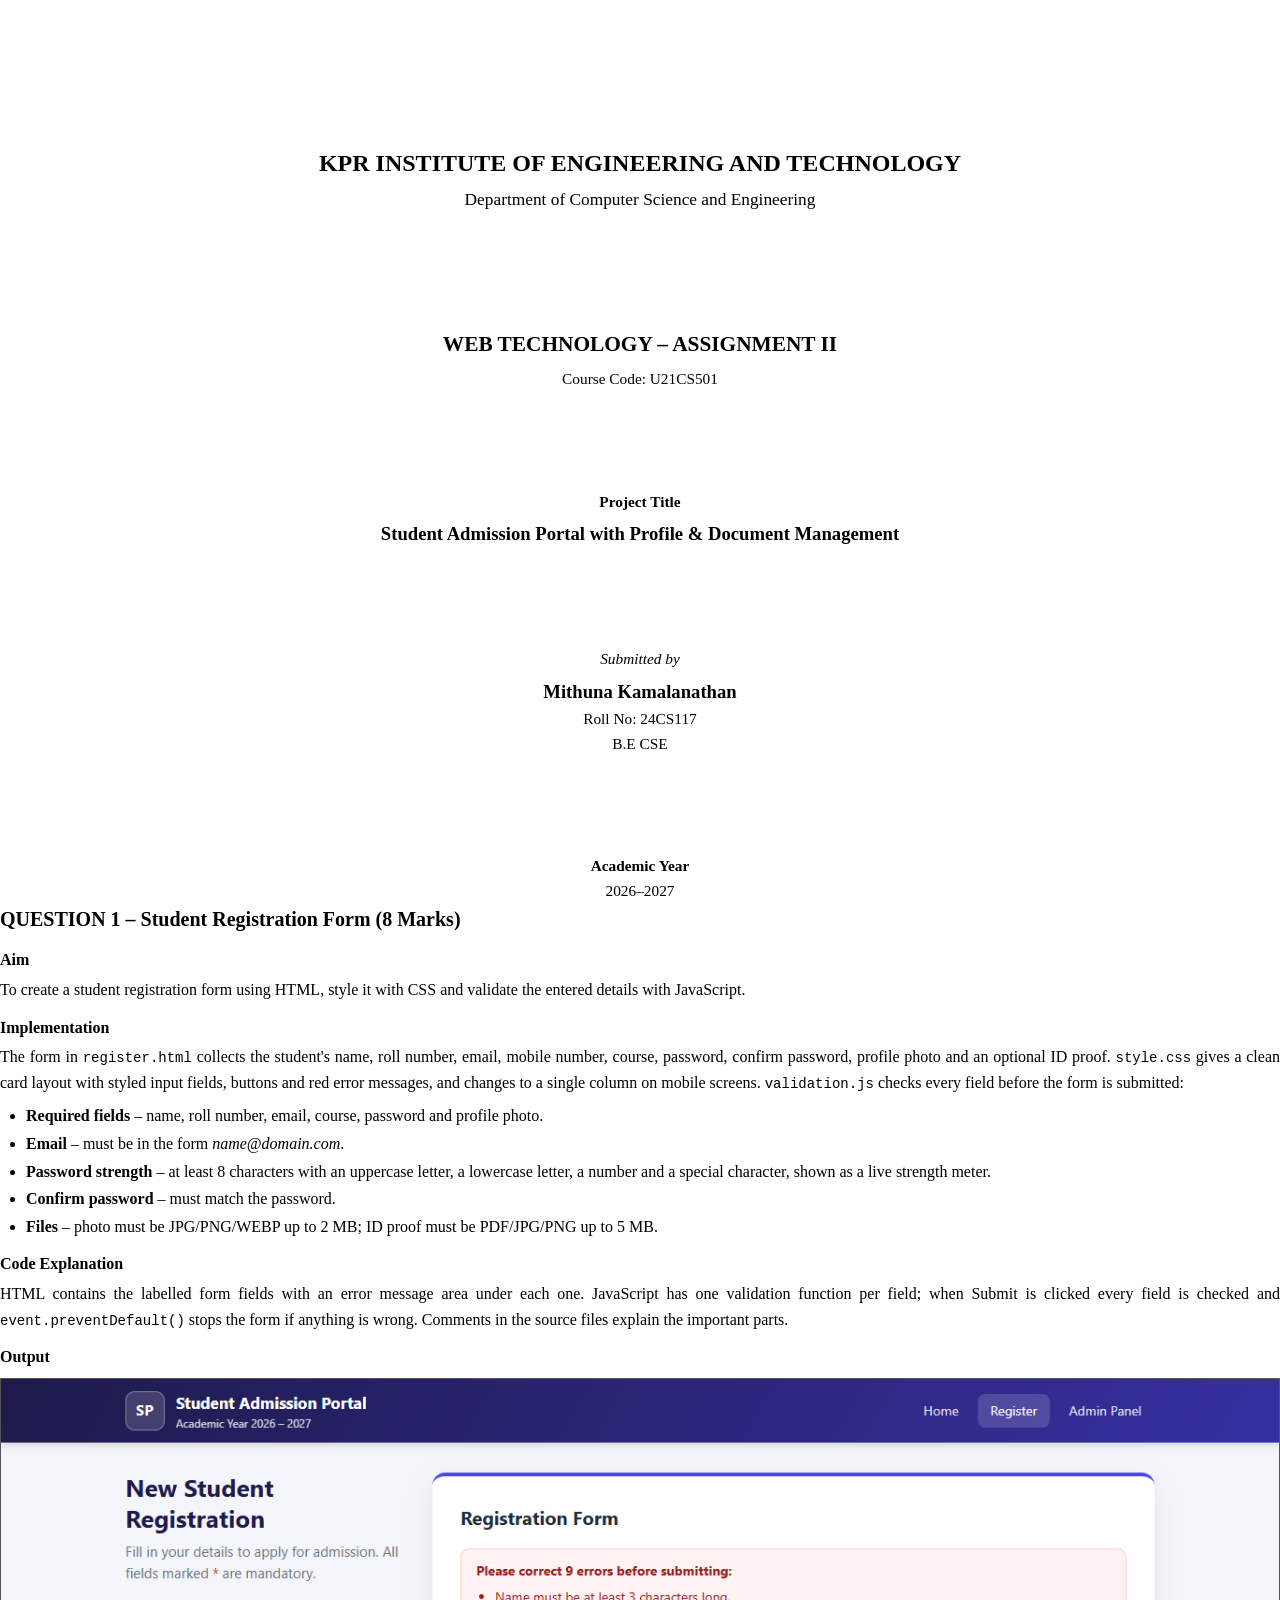
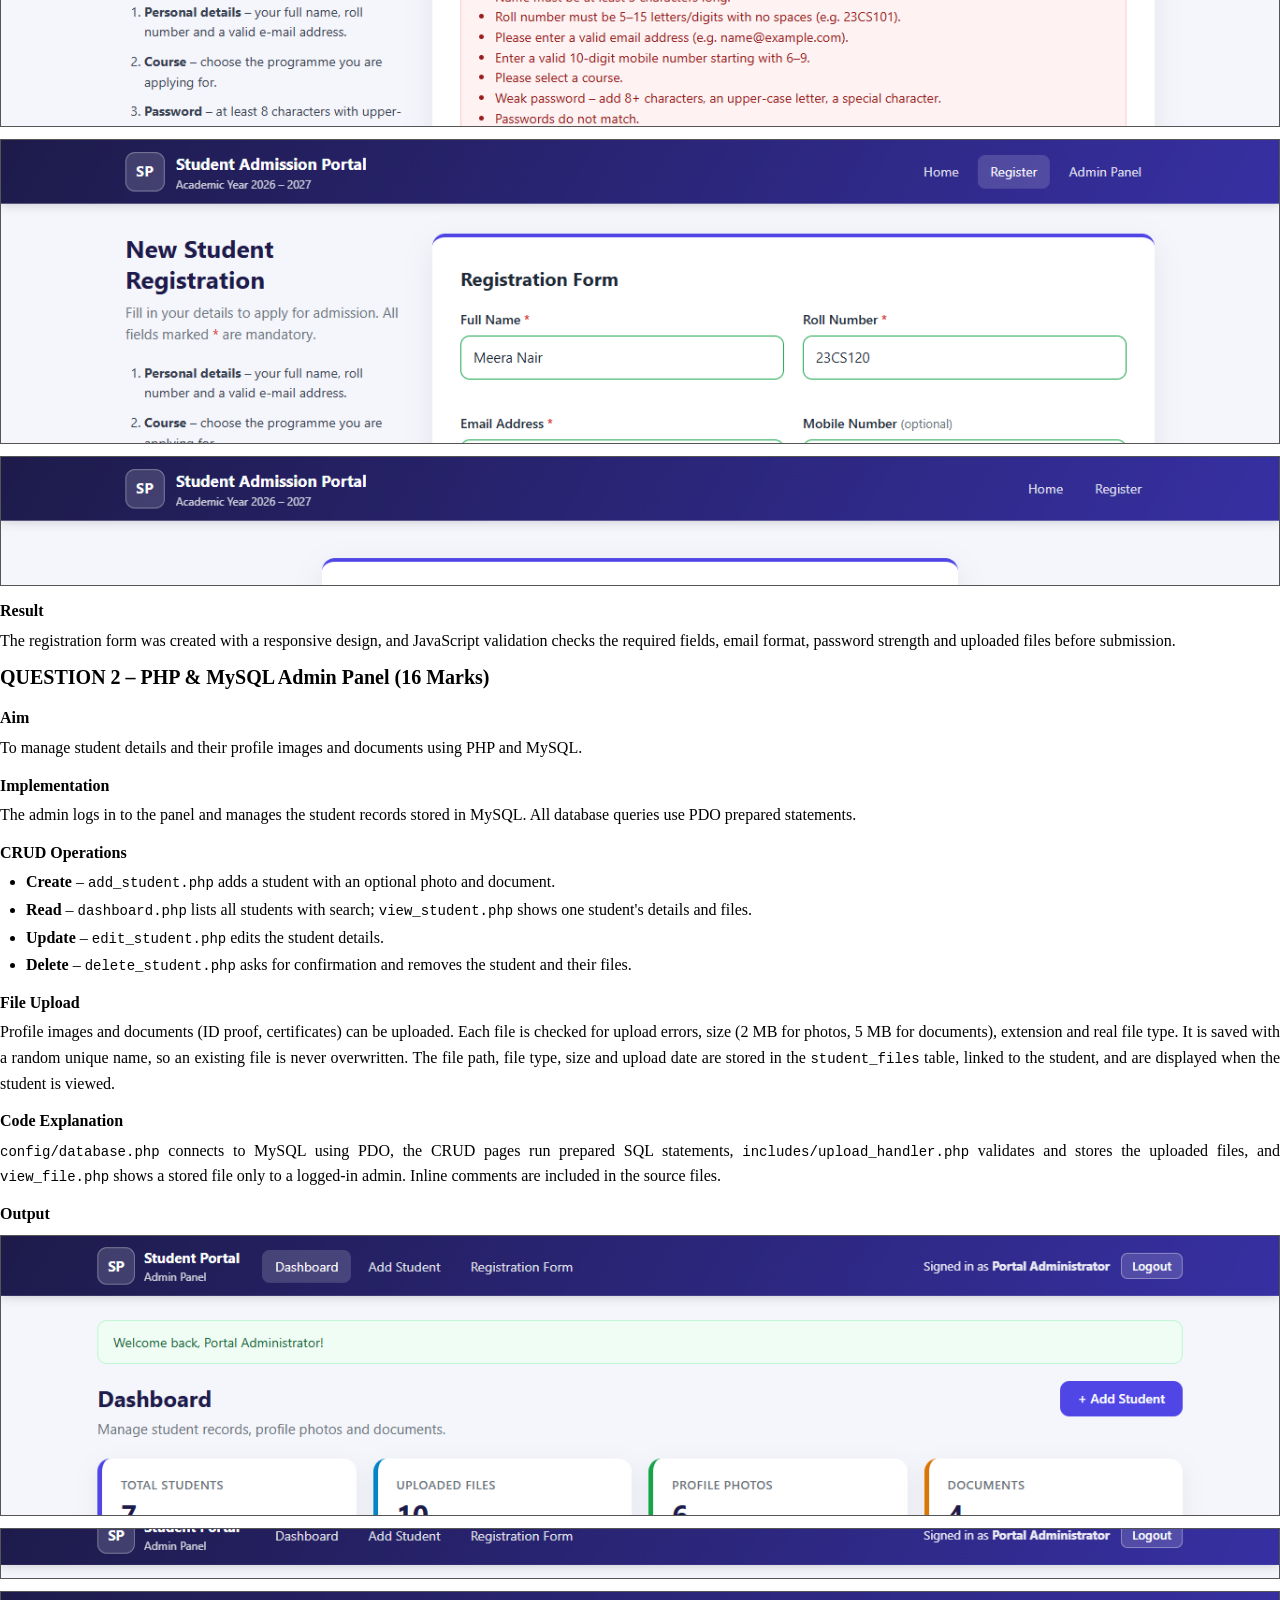
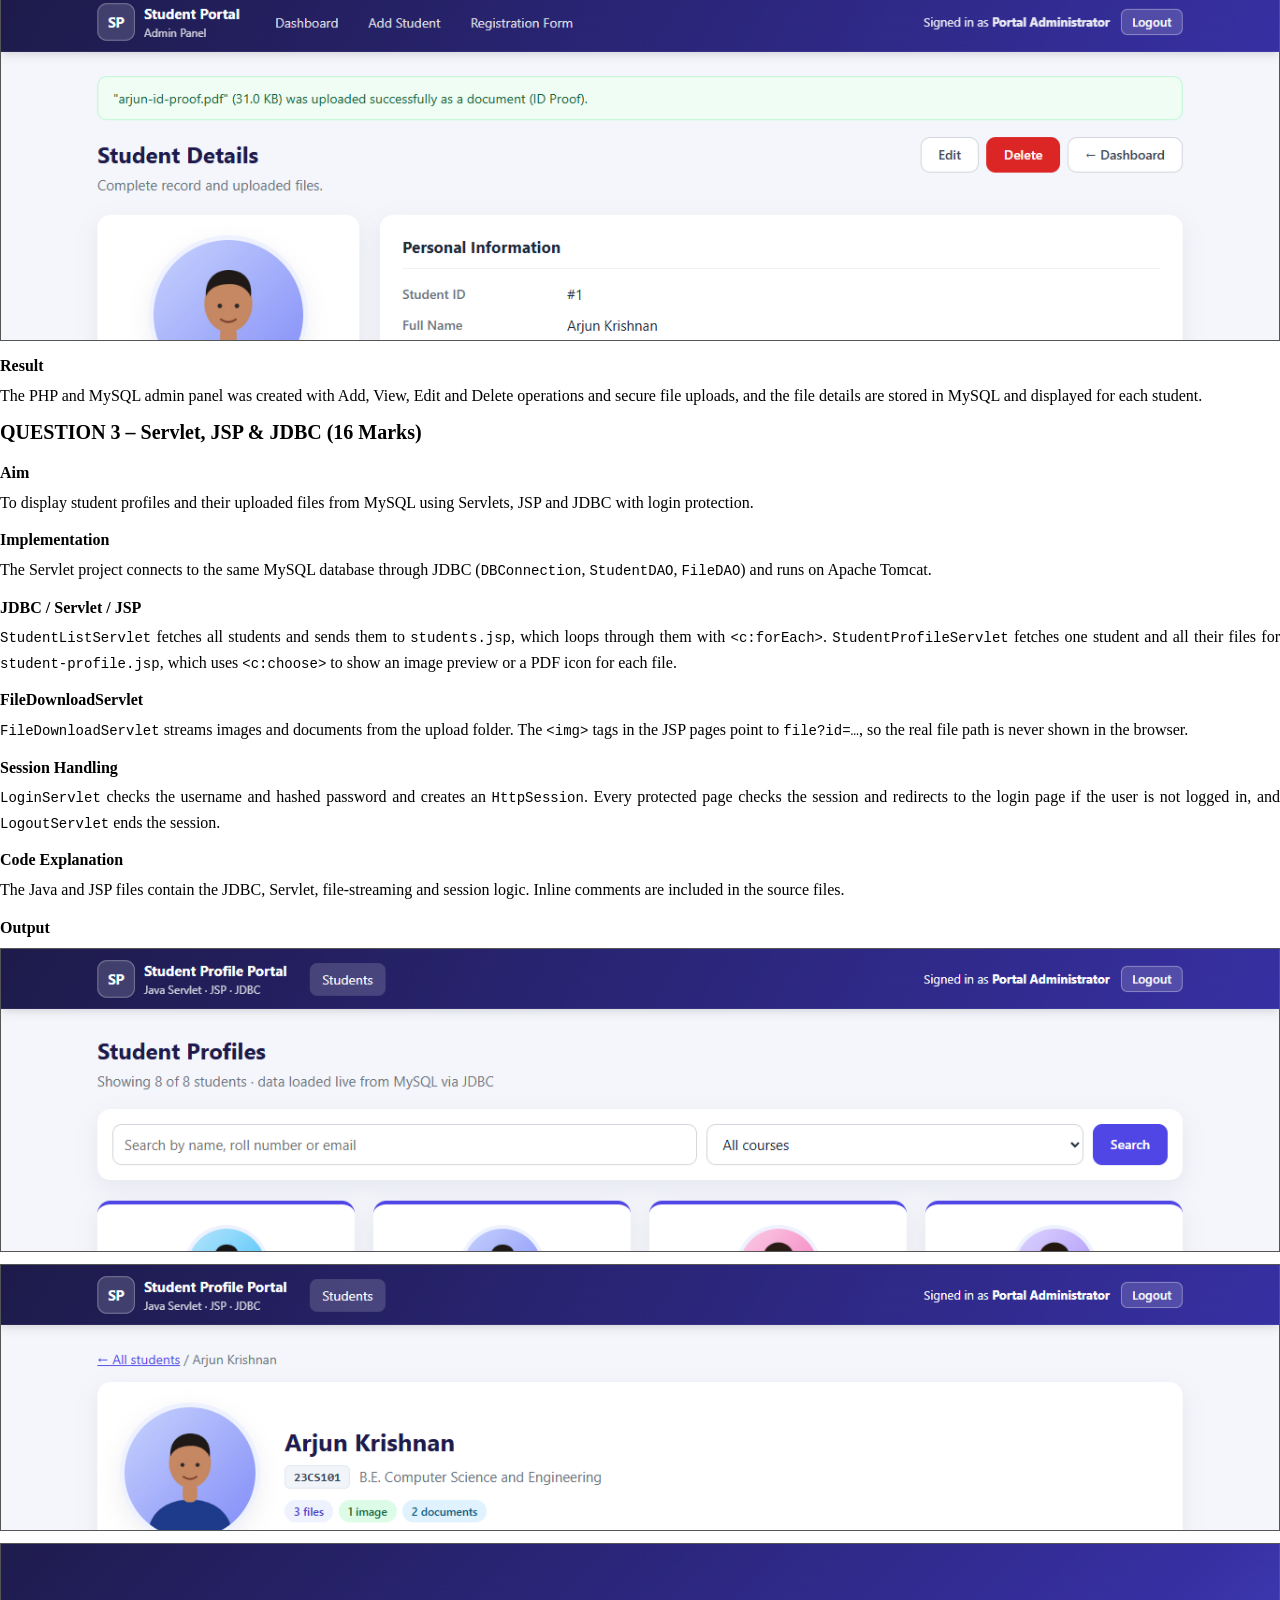
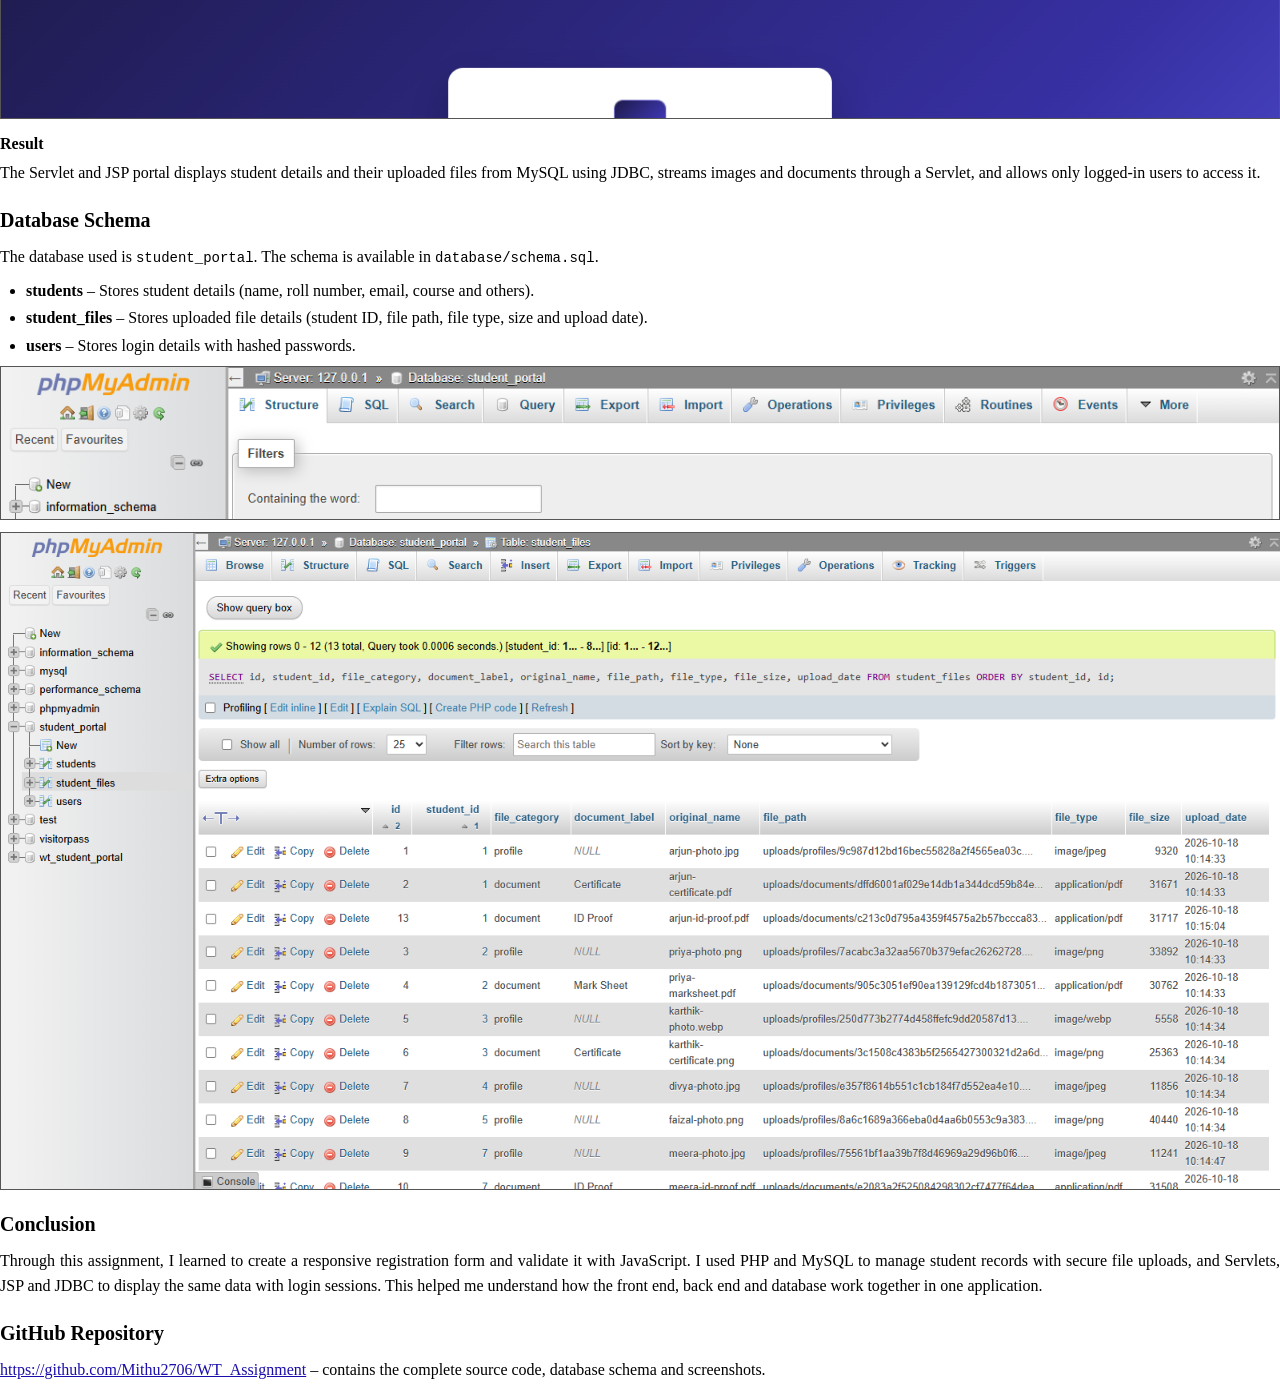
==== commit d981a915: "Simplify submission report and remove architecture section from README" ====
--- a/docs/report.html
+++ b/docs/report.html
@@ -1,517 +1,194 @@
 <!DOCTYPE html>
 <!--
-    docs/report.html – source of the final submission report.
-    To regenerate the PDF: open this file in Chrome → Ctrl+P → Destination "Save as PDF",
-    Paper A4, Margins "Default", tick "Background graphics" → Save as
-    Mithuna_Kamalanathan_24CS117_Web_Technology_Assignment_II_FINAL.pdf in the project root.
+    docs/report.html – source of the submission report
+    (Mithuna_Kamalanathan_24CS117_Web_Technology_Assignment_II_FINAL.pdf).
+    To regenerate: open in Chrome → Ctrl+P → Save as PDF, Paper A4,
+    Margins "Default", tick "Background graphics".
 -->
 <html lang="en">
 <head>
 <meta charset="UTF-8">
 <title>Mithuna Kamalanathan – Web Technology Assignment II</title>
 <style>
-    @page { size: A4; margin: 18mm 18mm 20mm 18mm; }
-    * { box-sizing: border-box; }
-    body { font-family: "Times New Roman", Georgia, serif; font-size: 12pt; line-height: 1.5; color: #111; margin: 0; }
-    h1, h2, h3 { font-family: "Times New Roman", Georgia, serif; color: #111; }
-    h2 { font-size: 17pt; margin: 0 0 10px; padding-bottom: 4px; border-bottom: 2px solid #1e1b4b; }
-    h3 { font-size: 13pt; margin: 16px 0 6px; }
-    p { margin: 0 0 8px; text-align: justify; }
-    ul, ol { margin: 0 0 8px; padding-left: 22px; }
-    li { margin-bottom: 3px; }
+    @page {
+        size: A4;
+        margin: 24mm 22mm 22mm 22mm;
+        @bottom-center { content: counter(page); font-family: "Times New Roman", serif; font-size: 10pt; }
+    }
+    @page :first { @bottom-center { content: none; } }
+
+    body { font-family: "Times New Roman", Times, serif; font-size: 12pt; line-height: 1.6; color: #000; margin: 0; }
+    h2 { font-size: 15pt; margin: 18px 0 8px; }
+    h3 { font-size: 12pt; margin: 12px 0 4px; }
+    p  { margin: 0 0 8px; text-align: justify; }
+    ul { margin: 0 0 8px; padding-left: 26px; }
+    li { margin-bottom: 2px; }
+    code { font-family: Consolas, "Courier New", monospace; font-size: 10.5pt; }
+    a { color: #1a0dab; }
     .page-break { page-break-before: always; }
-    .avoid { page-break-inside: avoid; }
+    h2, h3 { page-break-after: avoid; }
 
     /* Cover page */
-    .cover { height: 255mm; display: flex; flex-direction: column; align-items: center; justify-content: space-between; text-align: center; padding: 18mm 0 10mm; }
-    .cover .college { font-size: 20pt; font-weight: bold; letter-spacing: 0.5px; }
+    .cover { text-align: center; padding-top: 38mm; }
+    .cover .college { font-size: 18pt; font-weight: bold; }
     .cover .dept { font-size: 13pt; margin-top: 4px; }
-    .cover .title { font-size: 19pt; font-weight: bold; margin-top: 6px; }
-    .cover .code { font-size: 12pt; margin-top: 4px; }
-    .cover .label { font-size: 11pt; font-style: italic; color: #444; }
-    .cover .project { font-size: 16pt; font-weight: bold; margin-top: 4px; }
-    .cover .name { font-size: 16pt; font-weight: bold; margin-top: 6px; }
-    .cover table { margin: 0 auto; border-collapse: collapse; font-size: 11.5pt; }
-    .cover td { padding: 3px 12px; text-align: left; border: none; }
-    .cover td:first-child { font-weight: bold; text-align: right; }
-    .rule { width: 60%; border-top: 1px solid #999; margin: 0 auto; }
+    .cover .title { font-size: 16pt; font-weight: bold; margin-top: 30mm; }
+    .cover .code { font-size: 11.5pt; margin-top: 6px; }
+    .cover .label { font-size: 11.5pt; font-weight: bold; margin-top: 26mm; }
+    .cover .label.italic { font-weight: normal; font-style: italic; }
+    .cover .project { font-size: 14pt; font-weight: bold; margin-top: 4px; }
+    .cover .name { font-size: 14pt; font-weight: bold; margin-top: 6px; }
+    .cover .line { font-size: 11.5pt; }
 
-    /* Tables */
-    table.grid { width: 100%; border-collapse: collapse; margin: 6px 0 12px; font-size: 10.5pt; }
-    table.grid th, table.grid td { border: 1px solid #999; padding: 5px 7px; vertical-align: top; text-align: left; }
-    table.grid th { background: #eef0f6; }
-
-    /* Code */
-    pre { font-family: Consolas, "Courier New", monospace; font-size: 8.6pt; line-height: 1.35; background: #f6f7fb; border: 1px solid #d9dce6;
-          border-left: 4px solid #4f46e5; padding: 8px 10px; margin: 6px 0 12px; white-space: pre-wrap; word-break: break-word; page-break-inside: avoid; }
-    code { font-family: Consolas, "Courier New", monospace; font-size: 10pt; background: #f1f2f7; padding: 0 3px; }
-    .file { font-family: Consolas, monospace; font-size: 9pt; color: #4338ca; margin-bottom: -2px; }
-
-    /* Figures */
-    figure { margin: 10px 0 14px; text-align: center; page-break-inside: avoid; }
-    figure img { max-width: 100%; max-height: 205mm; border: 1px solid #888; }
-    figure img.half { max-height: 120mm; }
-    figure img.mobile { max-height: 150mm; }
-    figcaption { font-size: 10pt; font-style: italic; margin-top: 4px; color: #333; }
-    .two { display: flex; gap: 10px; align-items: flex-start; justify-content: center; }
-    .two figure { flex: 1; margin: 6px 0 12px; }
-
-    .box { border: 1px solid #c7c9d9; background: #fafaff; padding: 8px 12px; margin: 8px 0 12px; }
-    .result { border-left: 4px solid #16a34a; background: #f3fbf5; padding: 6px 10px; margin: 8px 0 12px; }
-    .toc td { padding: 0 8px; border: none; line-height: 1.45; }
-    .crop { overflow: hidden; border: 1px solid #888; }
-    .crop img { border: none; max-height: none; width: 100%; display: block; }
-    table.compact th, table.compact td { padding: 3px 6px; font-size: 10pt; }
-    table.compact td:first-child { white-space: nowrap; }
+    /* Screenshots */
+    figure { margin: 8px 0 12px; page-break-inside: avoid; }
+    figure img { width: 100%; border: 1px solid #555; display: block; }
+    .crop { overflow: hidden; border: 1px solid #555; }
+    .crop img { border: none; }
 </style>
 </head>
 <body>
 
-<!-- ============================ COVER PAGE ============================ -->
+<!-- ============================ COVER ============================ -->
 <section class="cover">
-    <div>
-        <div class="college">KPR INSTITUTE OF ENGINEERING AND TECHNOLOGY</div>
-        <div class="dept">(Autonomous) · Coimbatore – 641 407</div>
-        <div class="dept">Department of Computer Science and Engineering</div>
-    </div>
-    <div>
-        <div class="title">WEB TECHNOLOGY – ASSIGNMENT II</div>
-        <div class="code">Course Code &amp; Title: U21CS501 – Web Technology</div>
-        <div class="code">Maximum Marks: 40</div>
-    </div>
-    <div>
-        <div class="label">Project Title</div>
-        <div class="project">Student Admission Portal with Profile &amp; Document Management</div>
-        <div class="code">HTML · CSS · JavaScript · PHP · MySQL · Java Servlet · JSP · JDBC</div>
-    </div>
-    <div>
-        <div class="label">Submitted by</div>
-        <div class="name">Mithuna Kamalanathan</div>
-        <table>
-            <tr><td>Roll Number</td><td>24CS117</td></tr>
-            <tr><td>Course</td><td>B.E Computer Science and Engineering</td></tr>
-            <tr><td>Year / Semester / Section</td><td>III / V / A</td></tr>
-        </table>
-    </div>
-    <div>
-        <div class="rule"></div>
-        <table style="margin-top:8px">
-            <tr><td>Academic Year</td><td>2026 – 2027</td></tr>
-            <tr><td>Issue Date</td><td>07.10.2026</td></tr>
-            <tr><td>Submission Date</td><td>20.10.2026</td></tr>
-        </table>
-    </div>
-</section>
+    <div class="college">KPR INSTITUTE OF ENGINEERING AND TECHNOLOGY</div>
+    <div class="dept">Department of Computer Science and Engineering</div>
 
-<!-- ============================ CONTENTS ============================ -->
-<section class="page-break">
-    <h2>Contents</h2>
-    <table class="toc">
-        <tr><td>1.</td><td>Project Overview and Architecture</td></tr>
-        <tr><td>2.</td><td>Question 1 – Student Registration Form (HTML, CSS, JavaScript) – 8 Marks</td></tr>
-        <tr><td>3.</td><td>Question 2 – PHP &amp; MySQL Admin Panel (CRUD and File Uploads) – 16 Marks</td></tr>
-        <tr><td>4.</td><td>Question 3 – Servlet, JSP &amp; JDBC Student Profile Portal – 16 Marks</td></tr>
-        <tr><td>5.</td><td>Database Schema</td></tr>
-        <tr><td>6.</td><td>Security Measures</td></tr>
-        <tr><td>7.</td><td>Testing Summary</td></tr>
-        <tr><td>8.</td><td>Conclusion</td></tr>
-        <tr><td>9.</td><td>GitHub Repository and Submission Files</td></tr>
-    </table>
+    <div class="title">WEB TECHNOLOGY – ASSIGNMENT II</div>
+    <div class="code">Course Code: U21CS501</div>
 
-    <h2 style="margin-top:10px">1. Project Overview and Architecture</h2>
-    <p>All three questions are implemented as <b>one student admission portal</b> made of three separate modules that share a single MySQL database named <code>student_portal</code>:</p>
-    <table class="grid">
-        <tr><th>Module (folder)</th><th>Question</th><th>Technologies</th><th>Purpose</th></tr>
-        <tr><td><code>Question1_Frontend</code></td><td>Q1</td><td>HTML5, CSS3, JavaScript</td><td>Registration form with client-side validation</td></tr>
-        <tr><td><code>Question2_PHP</code></td><td>Q2</td><td>PHP 8 (PDO), MySQL</td><td>Admin panel: CRUD, file uploads, metadata</td></tr>
-        <tr><td><code>Question3_Servlet</code></td><td>Q3</td><td>Java Servlet, JSP + JSTL, JDBC, Tomcat</td><td>Session-protected portal that lists profiles and streams files</td></tr>
-        <tr><td><code>database</code></td><td>All</td><td>MySQL / MariaDB</td><td><code>schema.sql</code> – tables, constraints, demo data</td></tr>
-    </table>
-    <p><b>Flow:</b> a student fills in the registration form → JavaScript validates it → PHP saves it. The administrator logs in to the PHP panel to add, edit, view and delete students and to upload photos and documents. Each file is stored on disk under a random name and its metadata is stored in MySQL. Faculty log in to the Servlet portal, which reads the <i>same</i> database through JDBC and streams the <i>same</i> files through a Servlet.</p>
-    <pre>  Browser ─► Question1_Frontend (HTML/CSS/JS) ── valid form ─► Question2_PHP/register.php
-  Admin   ─► Question2_PHP  (Apache + PHP) ── PDO ──────────┐
-                │ saves files to uploads/profiles|documents  ▼
-                │                                    MySQL: student_portal
-                ▼                                    (users, students, student_files)
-  Faculty ─► Question3_Servlet (Tomcat) ── JDBC ────────────┘
-                └─ FileDownloadServlet reads the files from Question2_PHP/uploads</pre>
-    <p><b>Tools:</b> XAMPP 8.2.12 (Apache, PHP 8.2, MariaDB 10.4), Tomcat 8.5.96, JDK 24, Connector/J 8.4.0, JSTL 1.2.5, jBCrypt 0.4.</p>
+    <div class="label">Project Title</div>
+    <div class="project">Student Admission Portal with Profile &amp; Document Management</div>
+
+    <div class="label italic">Submitted by</div>
+    <div class="name">Mithuna Kamalanathan</div>
+    <div class="line">Roll No: 24CS117</div>
+    <div class="line">B.E CSE</div>
+
+    <div class="label">Academic Year</div>
+    <div class="line">2026–2027</div>
 </section>
 
 <!-- ============================ QUESTION 1 ============================ -->
 <section class="page-break">
-    <h2>2. QUESTION 1 – Student Registration Form (8 Marks)</h2>
+    <h2 style="margin-top:0">QUESTION 1 – Student Registration Form (8 Marks)</h2>
+
     <h3>Aim</h3>
-    <p>To design a student admission registration form using HTML, style it with CSS (layout, colours, responsive design, styled inputs, buttons and error messages), and validate it on the client side using JavaScript (required fields, e-mail format and password strength).</p>
+    <p>To create a student registration form using HTML, style it with CSS and validate the entered details with JavaScript.</p>
 
     <h3>Implementation</h3>
+    <p>The form in <code>register.html</code> collects the student's name, roll number, email, mobile number, course, password, confirm password, profile photo and an optional ID proof. <code>style.css</code> gives a clean card layout with styled input fields, buttons and red error messages, and changes to a single column on mobile screens. <code>validation.js</code> checks every field before the form is submitted:</p>
     <ul>
-        <li><b><code>register.html</code></b> – the form contains Full Name, Roll Number, Email, Mobile (optional), Course (drop-down), Password, Confirm Password, Profile Photo upload, ID-Proof upload (optional) and a declaration checkbox, with <i>Submit</i> and <i>Reset</i> buttons. It uses <code>enctype="multipart/form-data"</code> so files can be sent, and the <code>novalidate</code> attribute so that all validation is done by my own JavaScript.</li>
-        <li><b><code>css/style.css</code></b> – colours are defined once as CSS variables; CSS Grid gives a two-column page and a two-column form; inputs have rounded borders and a focus ring; buttons have hover states; invalid fields turn red with a message underneath and valid fields turn green. Media queries switch to a single column on tablets and phones.</li>
-        <li><b><code>js/validation.js</code></b> – one validator function per field. Fields are checked when the user leaves them and again while typing; a password-strength meter and checklist update on every key press. On submit, every field is validated and <code>event.preventDefault()</code> stops the form if anything is wrong.</li>
-    </ul>
-
-    <h3>Validation rules</h3>
-    <table class="grid">
-        <tr><th>Field</th><th>Rule checked in JavaScript</th></tr>
-        <tr><td>Name</td><td>Required, 3–100 characters, letters / spaces / dot / apostrophe only</td></tr>
-        <tr><td>Roll number</td><td>Required, 5–15 letters or digits, no spaces (converted to upper case)</td></tr>
-        <tr><td>Email</td><td>Required, must match <code>name@domain.tld</code></td></tr>
-        <tr><td>Course</td><td>A course must be selected</td></tr>
-        <tr><td>Password</td><td>Required; at least 8 characters with an upper-case letter, a lower-case letter, a number and a special character</td></tr>
-        <tr><td>Confirm password</td><td>Must be identical to the password</td></tr>
-        <tr><td>Profile photo / ID proof</td><td>Allowed extensions (JPG/JPEG/PNG/WEBP for the photo; PDF/JPG/JPEG/PNG for the ID proof), not empty, max 2 MB / 5 MB</td></tr>
-    </table>
-
-    <h3>Code Explanation</h3>
-    <p style="font-size:10.5pt;color:#444"><i>The excerpts below are copied from the project source and shortened; "..." marks omitted lines.</i></p>
-    <div class="file">Question1_Frontend/js/validation.js – password strength rules and password validator</div>
-<pre>const PASSWORD_RULES = {
-    length:  (pw) =&gt; pw.length &gt;= 8,
-    upper:   (pw) =&gt; /[A-Z]/.test(pw),
-    lower:   (pw) =&gt; /[a-z]/.test(pw),
-    number:  (pw) =&gt; /[0-9]/.test(pw),
-    special: (pw) =&gt; /[^A-Za-z0-9]/.test(pw)
-};
-...
-password: function () {
-    const password = document.getElementById('password').value;
-    if (password === '') { return 'Password is required.'; }
-    const missing = [];
-    if (!PASSWORD_RULES.length(password))  { missing.push('8+ characters'); }
-    if (!PASSWORD_RULES.upper(password))   { missing.push('an upper-case letter'); }
-    ...
-    if (missing.length &gt; 0) { return 'Weak password – add ' + missing.join(', ') + '.'; }
-    return '';
-},</pre>
-    <div class="file">Question1_Frontend/js/validation.js – blocking an invalid submission</div>
-<pre>form.addEventListener('submit', function (event) {
-    const errors = [];
-    Object.keys(validators).forEach(function (fieldId) {
-        if (!validateField(fieldId)) {               // shows the red message under the field
-            errors.push(document.getElementById(fieldId + '-error').textContent);
-        }
-    });
-    if (errors.length &gt; 0) {
-        event.preventDefault();                       // STOP – the form is not sent
-        /* ...build the error summary with textContent and focus the first wrong field... */
-    }
-});</pre>
-    <p>Every validator returns an error message or an empty string. <code>validateField()</code> writes the message with <code>textContent</code> (never <code>innerHTML</code>, so no HTML can be injected) and toggles the <code>is-invalid</code> / <code>is-valid</code> CSS classes. The source files contain inline comments explaining each part.</p>
-</section>
-
-<section class="page-break">
-    <h3>Output</h3>
-    <figure><img src="../Screenshots/01-registration-page.png" alt=""><figcaption>Figure 2.1 – Registration form (HTML + CSS)</figcaption></figure>
-</section>
-<section class="page-break">
-    <figure><img src="../Screenshots/02-registration-validation.png" alt=""><figcaption>Figure 2.2 – JavaScript validation: error summary, invalid email, weak password, password mismatch, invalid file type; submission blocked</figcaption></figure>
-</section>
-<section class="page-break">
-    <figure><img src="../Screenshots/03-registration-valid.png" alt=""><figcaption>Figure 2.3 – Valid input: all fields green, password strength "Strong", photo preview</figcaption></figure>
-</section>
-<section class="page-break">
-    <div class="two">
-        <figure><img class="mobile" src="../Screenshots/19-registration-mobile.png" alt=""><figcaption>Figure 2.4 – Responsive layout on a mobile screen</figcaption></figure>
-        <figure><div class="crop" style="height:55mm"><img src="../Screenshots/03b-registration-success.png" alt=""></div><figcaption>Figure 2.5 – Valid registration saved by PHP</figcaption></figure>
-    </div>
-    <h3>Result</h3>
-    <div class="result">The student registration form was created with HTML, styled with responsive CSS and validated with JavaScript. Required fields, e-mail format, password strength, password confirmation and file type/size are checked, clear error messages are shown, and the form cannot be submitted until every error is corrected.</div>
-</section>
-
-<!-- ============================ QUESTION 2 ============================ -->
-<section class="page-break">
-    <h2>3. QUESTION 2 – PHP &amp; MySQL Admin Panel (16 Marks)</h2>
-    <h3>Aim</h3>
-    <p>To create PHP pages for the college admin panel that perform CRUD operations on student records in MySQL, handle uploads of profile images and documents, store the file metadata in MySQL linked to the student, display the uploaded files when a student is viewed, and validate file size and type while preventing files from being overwritten.</p>
-
-    <h3>Implementation</h3>
-    <table class="grid">
-        <tr><th>Page</th><th>Function</th></tr>
-        <tr><td><code>login.php</code> / <code>logout.php</code></td><td>Admin login with <code>password_verify()</code> and PHP sessions; logout destroys the session</td></tr>
-        <tr><td><code>dashboard.php</code></td><td><b>Read</b> – statistics, search/filter and the list of all students</td></tr>
-        <tr><td><code>add_student.php</code></td><td><b>Create</b> – new student with optional photo and document</td></tr>
-        <tr><td><code>edit_student.php</code></td><td><b>Update</b> – loads the record, validates and updates it</td></tr>
-        <tr><td><code>delete_student.php</code></td><td><b>Delete</b> – confirmation page, then deletes the record and its files</td></tr>
-        <tr><td><code>view_student.php</code></td><td><b>View</b> – full details, profile photo and all uploaded files</td></tr>
-        <tr><td><code>upload_file.php</code> / <code>delete_file.php</code></td><td>Upload a new photo/document; delete a single file</td></tr>
-        <tr><td><code>view_file.php</code></td><td>Serves a stored file to the logged-in admin (view or download)</td></tr>
-        <tr><td><code>includes/upload_handler.php</code></td><td>All upload validation and storage logic</td></tr>
-        <tr><td><code>config/database.php</code></td><td>MySQL settings and the shared PDO connection</td></tr>
-    </table>
-
-    <h3>File upload handling and validation</h3>
-    <ul>
-        <li>Upload error codes are checked, and <code>is_uploaded_file()</code> confirms the file came from the form.</li>
-        <li><b>Size:</b> profile photo ≤ 2 MB, document ≤ 5 MB.</li>
-        <li><b>Type:</b> extension whitelist (photo: jpg, jpeg, png, webp; document: pdf, jpg, jpeg, png), dangerous double extensions such as <code>shell.php.jpg</code> are rejected, and the <b>real MIME type</b> is read from the file content with <code>finfo</code>.</li>
-        <li><b>No overwriting:</b> every file is saved under a random 32-character name generated with <code>random_bytes()</code>, so two files with the same original name never replace each other.</li>
-        <li>Files go to <code>uploads/profiles</code> or <code>uploads/documents</code>; an <code>.htaccess</code> file blocks direct access and script execution there.</li>
+        <li><b>Required fields</b> – name, roll number, email, course, password and profile photo.</li>
+        <li><b>Email</b> – must be in the form <i>name@domain.com</i>.</li>
+        <li><b>Password strength</b> – at least 8 characters with an uppercase letter, a lowercase letter, a number and a special character, shown as a live strength meter.</li>
+        <li><b>Confirm password</b> – must match the password.</li>
+        <li><b>Files</b> – photo must be JPG/PNG/WEBP up to 2 MB; ID proof must be PDF/JPG/PNG up to 5 MB.</li>
     </ul>
 
     <h3>Code Explanation</h3>
-    <p style="font-size:10.5pt;color:#444"><i>The excerpts below are copied from the project source and shortened; "..." marks omitted lines.</i></p>
-    <div class="file">Question2_PHP/includes/upload_handler.php – checking size and the real MIME type</div>
-<pre>if ($size &gt; $rules['max_size']) {
-    return ['ok' =&gt; false, 'error' =&gt; sprintf('File is too large (%s). Maximum allowed size is %s.',
-            format_bytes($size), format_bytes($rules['max_size']))];
-}
-...
-// 6. Detect the REAL MIME type from the file's bytes (magic numbers)
-$finfo = new finfo(FILEINFO_MIME_TYPE);
-$mime = (string) $finfo-&gt;file($file['tmp_name']);
-if (!in_array($mime, $rules['types'][$extension], true)) {
-    return ['ok' =&gt; false, 'error' =&gt; sprintf('The file content (%s) does not match the .%s extension.', $mime, $extension)];
-}</pre>
-    <div class="file">Question2_PHP/includes/upload_handler.php – unique name + metadata stored in MySQL</div>
-<pre>do {   // random, unguessable name – the loop guarantees we NEVER overwrite a file
-    $storedName = bin2hex(random_bytes(16)) . '.' . $validated['extension'];
-    $destination = $folder . DIRECTORY_SEPARATOR . $storedName;
-} while (file_exists($destination));
+    <p>HTML contains the labelled form fields with an error message area under each one. JavaScript has one validation function per field; when Submit is clicked every field is checked and <code>event.preventDefault()</code> stops the form if anything is wrong. Comments in the source files explain the important parts.</p>
 
-move_uploaded_file($file['tmp_name'], $destination);
-
-$stmt = db()-&gt;prepare(
-    'INSERT INTO student_files
-         (student_id, file_category, document_label, original_name, stored_name, file_path, file_type, file_size)
-     VALUES (:student_id, :category, :label, :original_name, :stored_name, :file_path, :file_type, :file_size)');
-$stmt-&gt;execute([':student_id' =&gt; $studentId, ':file_path' =&gt; $relativePath, ':file_type' =&gt; $validated['mime'], ...]);</pre>
-    <div class="file">Question2_PHP/edit_student.php – UPDATE with a prepared statement</div>
-<pre>$sql = 'UPDATE students
-           SET name = :name, roll_number = :roll, email = :email, course = :course,
-               phone = :phone, date_of_birth = :dob, address = :address WHERE id = :id';
-$stmt = db()-&gt;prepare($sql);
-$stmt-&gt;execute($params);          // user input is sent separately – no SQL injection</pre>
-    <p>Every form is re-validated on the server (<code>validate_student_data()</code>), the roll number and e-mail are checked for duplicates, every POST form carries a CSRF token, and every value printed in HTML is escaped with <code>htmlspecialchars()</code>. The upload date is filled automatically by MySQL (<code>DEFAULT CURRENT_TIMESTAMP</code>).</p>
+    <h3>Output</h3>
+    <figure><div class="crop" style="height:92mm"><img src="../Screenshots/02-registration-validation.png" alt="Validation errors"></div></figure>
 </section>
 
-<section class="page-break">
-    <h3>Output</h3>
-    <div class="two">
-        <figure><img class="half" src="../Screenshots/04-php-login.png" alt=""><figcaption>Figure 3.1 – Admin login</figcaption></figure>
-        <figure><img class="half" src="../Screenshots/04b-php-login-error.png" alt=""><figcaption>Figure 3.2 – Invalid login</figcaption></figure>
-    </div>
-    <figure><img class="half" src="../Screenshots/05-admin-dashboard.png" alt=""><figcaption>Figure 3.3 – Dashboard (Read): statistics and student list with photo thumbnails</figcaption></figure>
-</section>
-<section class="page-break">
-    <figure><img src="../Screenshots/06-add-student.png" alt=""><figcaption>Figure 3.4 – Add Student (Create) with profile photo and document</figcaption></figure>
-</section>
-<section class="page-break">
-    <figure><img src="../Screenshots/06b-add-student-validation.png" alt=""><figcaption>Figure 3.5 – Server-side validation: duplicate roll number, invalid e-mail, weak password</figcaption></figure>
-</section>
-<section class="page-break">
-    <figure><img src="../Screenshots/07-student-list.png" alt=""><figcaption>Figure 3.6 – Student list after adding a student</figcaption></figure>
-</section>
-<section class="page-break">
-    <figure><img src="../Screenshots/08-edit-student.png" alt=""><figcaption>Figure 3.7 – Edit Student (Update)</figcaption></figure>
-</section>
-<section class="page-break">
-    <figure><img src="../Screenshots/09-student-details.png" alt=""><figcaption>Figure 3.8 – View Student after update: details, profile image and uploaded files</figcaption></figure>
-</section>
-<section class="page-break">
-    <figure><img src="../Screenshots/11-uploaded-files.png" alt=""><figcaption>Figure 3.9 – Uploaded files with type, size and upload date; the same file name uploaded twice is stored twice (no overwriting)</figcaption></figure>
-</section>
-<section class="page-break">
-    <figure><div class="crop" style="height:18.5mm"><img src="../Screenshots/10b-upload-invalid-type.png" alt=""></div><figcaption>Figure 3.10 – Unsupported file type (.txt) rejected</figcaption></figure>
-    <figure><div class="crop" style="height:18.5mm"><img src="../Screenshots/10c-upload-oversized.png" alt=""></div><figcaption>Figure 3.11 – File larger than 5 MB rejected</figcaption></figure>
-    <figure><div class="crop" style="height:18.5mm"><img src="../Screenshots/10d-upload-content-mismatch.png" alt=""></div><figcaption>Figure 3.12 – Text file renamed to .jpg rejected by the MIME check</figcaption></figure>
-    <figure><div class="crop" style="height:18.5mm"><img src="../Screenshots/10e-upload-dangerous-extension.png" alt=""></div><figcaption>Figure 3.13 – <code>shell.php.jpg</code> rejected (dangerous extension)</figcaption></figure>
-</section>
-<section class="page-break">
-    <figure><img class="half" src="../Screenshots/11b-php-view-document.png" alt=""><figcaption>Figure 3.14 – Uploaded PDF displayed through <code>view_file.php</code></figcaption></figure>
-    <div class="two">
-        <figure><img class="half" src="../Screenshots/18-delete-confirmation.png" alt=""><figcaption>Figure 3.15 – Delete confirmation listing the files to be removed</figcaption></figure>
-        <figure><img class="half" src="../Screenshots/18b-delete-success.png" alt=""><figcaption>Figure 3.16 – Student and files deleted</figcaption></figure>
-    </div>
-</section>
-<section class="page-break">
-    <figure><div class="crop" style="height:62mm"><img src="../Screenshots/21-database-tables.png" alt=""></div><figcaption>Figure 3.17 – MySQL tables of the <code>student_portal</code> database (phpMyAdmin)</figcaption></figure>
-    <figure><img src="../Screenshots/22-student-files-metadata.png" alt="" style="max-height:100mm"><figcaption>Figure 3.18 – File metadata stored in MySQL: student ID, file path, file type, size and upload date</figcaption></figure>
+<section>
+    <figure><div class="crop" style="height:80mm"><img src="../Screenshots/03-registration-valid.png" alt="Valid registration form"></div></figure>
+    <figure><div class="crop" style="height:34mm"><img src="../Screenshots/03b-registration-success.png" alt="Registration saved"></div></figure>
+
     <h3>Result</h3>
-    <div class="result">The PHP admin panel performs Add, Edit, Delete and View operations on student records in MySQL using prepared statements. Profile images and documents are uploaded, validated by size, extension and real MIME type, stored under unique names so existing files are never overwritten, and their path, type, size and upload date are saved in MySQL and displayed on the student's page.</div>
-</section>
-
-<!-- ============================ QUESTION 3 ============================ -->
-<section class="page-break">
-    <h2>4. QUESTION 3 – Servlet, JSP &amp; JDBC Portal (16 Marks)</h2>
-    <h3>Aim</h3>
-    <p>To develop Servlet pages that connect to MySQL with JDBC to fetch student details and file paths, stream the stored images and documents, display student profiles dynamically in JSP with <code>&lt;img&gt;</code> tags pointing to the Servlet, use looping and conditional logic for multiple students and files, and allow only logged-in users through session handling.</p>
-
-    <h3>Implementation (MVC structure)</h3>
-    <table class="grid">
-        <tr><th>Class / page</th><th>Role</th></tr>
-        <tr><td><code>DBConnection</code></td><td>Reads <code>db.properties</code>, loads the MySQL driver, returns JDBC connections</td></tr>
-        <tr><td><code>StudentDAO</code>, <code>FileDAO</code>, <code>UserDAO</code></td><td>All SQL (PreparedStatement) for students, file metadata and login</td></tr>
-        <tr><td><code>Student</code>, <code>StudentFile</code>, <code>User</code></td><td>Model classes (JavaBeans) used by the JSP pages</td></tr>
-        <tr><td><code>LoginServlet</code> (<code>/login</code>)</td><td>Checks username/password (bcrypt) and creates the <code>HttpSession</code></td></tr>
-        <tr><td><code>LogoutServlet</code> (<code>/logout</code>)</td><td>Invalidates the session</td></tr>
-        <tr><td><code>StudentListServlet</code> (<code>/students</code>)</td><td>Session check → loads all students → forwards to <code>students.jsp</code></td></tr>
-        <tr><td><code>StudentProfileServlet</code> (<code>/student?id=</code>)</td><td>Session check → loads one student and all files → <code>student-profile.jsp</code></td></tr>
-        <tr><td><code>FileDownloadServlet</code> (<code>/file?id=</code>)</td><td>Session check → finds the file safely → streams it with <code>ServletOutputStream</code></td></tr>
-        <tr><td><code>WEB-INF/web.xml</code></td><td>Servlet mappings, session timeout, error pages; JSPs are kept in <code>WEB-INF/views</code></td></tr>
-    </table>
-
-    <h3>Code Explanation</h3>
-    <p style="font-size:10.5pt;color:#444"><i>The excerpts below are copied from the project source and shortened; "..." marks omitted lines.</i></p>
-    <div class="file">Question3_Servlet/.../dao/FileDAO.java – JDBC query for a student's files</div>
-<pre>String sql = "SELECT " + COLUMNS + " FROM student_files WHERE student_id = ? "
-           + "ORDER BY (file_category = 'profile') DESC, upload_date DESC, id DESC";
-try (Connection conn = DBConnection.getConnection();
-     PreparedStatement stmt = conn.prepareStatement(sql)) {
-    stmt.setInt(1, studentId);
-    try (ResultSet rs = stmt.executeQuery()) {
-        while (rs.next()) { files.add(mapRow(rs)); }      // loop over every row
-    }
-}</pre>
-    <div class="file">Question3_Servlet/.../util/SessionUtil.java – only logged-in users may continue</div>
-<pre>HttpSession session = request.getSession(false);          // never creates a new session
-if (session == null || session.getAttribute("loggedInUser") == null) {
-    response.sendRedirect(request.getContextPath() + "/login?msg=login_required");
-    return true;
-}</pre>
-    <div class="file">Question3_Servlet/.../controller/FileDownloadServlet.java – safe path + streaming</div>
-<pre>Path baseDir    = Paths.get(DBConnection.getUploadBaseDir()).toRealPath();
-Path uploadsDir = baseDir.resolve("uploads").toRealPath();
-Path candidate  = baseDir.resolve(relativePath).normalize();
-if (!candidate.startsWith(uploadsDir) || !Files.isRegularFile(candidate)) { return null; }  // blocks ../ tricks
-...
-response.setContentType(contentType);                    // e.g. image/jpeg or application/pdf
-response.setHeader("Content-Disposition", buildDisposition(disposition, file.getOriginalName()));
-try (InputStream in = Files.newInputStream(filePath);
-     ServletOutputStream out = response.getOutputStream()) {
-    byte[] buffer = new byte[BUFFER_SIZE];
-    int bytesRead;
-    while ((bytesRead = in.read(buffer)) != -1) { out.write(buffer, 0, bytesRead); }
-}</pre>
-    <div class="file">Question3_Servlet/.../WEB-INF/views/student-profile.jsp – looping and conditional rendering</div>
-<pre>&lt;img class="profile-photo" src="${ctx}/file?id=${student.profilePhotoId}" alt="..."&gt;   &lt;%-- points to the Servlet --%&gt;
-
-&lt;c:forEach items="${files}" var="f"&gt;
-    &lt;c:choose&gt;
-        &lt;c:when test="${f.image}"&gt; &lt;img src="${ctx}/file?id=${f.id}" alt="..."&gt; &lt;/c:when&gt;
-        &lt;c:when test="${f.pdf}"&gt;   &lt;span class="file-icon pdf"&gt;PDF&lt;/span&gt;        &lt;/c:when&gt;
-        &lt;c:otherwise&gt;              &lt;span class="file-icon"&gt;FILE&lt;/span&gt;           &lt;/c:otherwise&gt;
-    &lt;/c:choose&gt;
-    &lt;a href="${ctx}/file?id=${f.id}"&gt;View&lt;/a&gt;  &lt;a href="${ctx}/file?id=${f.id}&amp;amp;download=true"&gt;Download&lt;/a&gt;
-&lt;/c:forEach&gt;</pre>
-    <p><code>students.jsp</code> uses <code>&lt;c:forEach&gt;</code> over all students and <code>&lt;c:choose&gt;</code> to show the photo (through <code>/file?id=…</code>) or the student's initials when no photo exists. All values are printed with <code>&lt;c:out&gt;</code> so they are HTML-escaped. On login the old session is invalidated and a new one is created (prevents session fixation), the session expires after 30 minutes, and protected pages are sent with <code>Cache-Control: no-store</code>.</p>
-</section>
-
-<section class="page-break">
-    <h3>Output</h3>
-    <div class="two">
-        <figure><img class="half" src="../Screenshots/12-servlet-login.png" alt=""><figcaption>Figure 4.1 – Servlet login page</figcaption></figure>
-        <figure><img class="half" src="../Screenshots/12b-servlet-invalid-login.png" alt=""><figcaption>Figure 4.2 – Invalid login</figcaption></figure>
-    </div>
-    <figure><img class="half" src="../Screenshots/13-servlet-student-list.png" alt=""><figcaption>Figure 4.3 – Student list: loop over all students, photos streamed by the Servlet, initials when no photo</figcaption></figure>
-</section>
-<section class="page-break">
-    <figure><img class="half" src="../Screenshots/14-servlet-student-profile.png" alt=""><figcaption>Figure 4.4 – Student profile: details and loop over multiple files (image preview / PDF icon)</figcaption></figure>
-    <figure><img class="half" src="../Screenshots/14b-servlet-profile-image-document.png" alt=""><figcaption>Figure 4.5 – Conditional rendering of a WEBP photo and a PNG certificate</figcaption></figure>
-</section>
-<section class="page-break">
-    <div class="two">
-        <figure><img class="half" src="../Screenshots/15-servlet-image-stream.png" alt=""><figcaption>Figure 4.6 – Image streamed by <code>/file?id=1</code></figcaption></figure>
-        <figure><img class="half" src="../Screenshots/16-servlet-document.png" alt=""><figcaption>Figure 4.7 – PDF document streamed inline</figcaption></figure>
-    </div>
-    <figure><img class="half" src="../Screenshots/15b-servlet-img-tag-source.png" alt=""><figcaption>Figure 4.8 – Generated HTML: <code>&lt;img src="/student-portal/file?id=1"&gt;</code> points to the Servlet (no file path exposed)</figcaption></figure>
-</section>
-<section class="page-break">
-    <div class="two">
-        <figure><img class="half" src="../Screenshots/18c-servlet-logout.png" alt=""><figcaption>Figure 4.9 – Logout invalidates the session</figcaption></figure>
-        <figure><img class="half" src="../Screenshots/17-session-protection.png" alt=""><figcaption>Figure 4.10 – Protected page without login redirects to the login page</figcaption></figure>
-    </div>
-    <div class="two">
-        <figure><img class="half" src="../Screenshots/16b-servlet-file-not-found.png" alt=""><figcaption>Figure 4.11 – Friendly 404 page for a missing file</figcaption></figure>
-        <figure><img class="mobile" style="max-height:110mm" src="../Screenshots/20-servlet-profile-mobile.png" alt=""><figcaption>Figure 4.12 – Responsive JSP page on mobile</figcaption></figure>
-    </div>
-    <h3>Result</h3>
-    <div class="result">The Servlet portal connects to MySQL with JDBC, fetches students and their file paths, and displays them dynamically in JSP using JSTL loops and conditions. Images and documents are streamed from the upload folder by <code>FileDownloadServlet</code> and shown through <code>&lt;img&gt;</code> tags and links that point to the Servlet. Session handling allows only logged-in users to access the portal.</div>
-</section>
-
-<!-- ============================ DATABASE ============================ -->
-<section class="page-break">
-    <h2>5. Database Schema</h2>
-    <p>The script <code>database/schema.sql</code> creates the database <code>student_portal</code>, its three tables with primary keys, unique keys, a foreign key and check constraints, two demo login accounts and six sample students. Passwords are stored only as bcrypt hashes.</p>
-    <table class="grid">
-        <tr><th>Table</th><th>Important columns</th><th>Constraints</th></tr>
-        <tr><td><code>users</code></td><td>id, username, full_name, password_hash, created_at, last_login</td><td>PK id; UNIQUE username</td></tr>
-        <tr><td><code>students</code></td><td>id, name, roll_number, email, course, phone, date_of_birth, address, password_hash, created_at, updated_at</td><td>PK id; UNIQUE roll_number; UNIQUE email</td></tr>
-        <tr><td><code>student_files</code></td><td>id, student_id, file_category, document_label, original_name, stored_name, file_path, file_type, file_size, upload_date</td><td>PK id; FK student_id → students.id ON DELETE CASCADE; UNIQUE stored_name; CHECK category and size</td></tr>
-    </table>
-    <div class="file">database/schema.sql – file metadata table</div>
-<pre>CREATE TABLE student_files (
-    id              INT             NOT NULL AUTO_INCREMENT,
-    student_id      INT             NOT NULL,
-    file_category   VARCHAR(20)     NOT NULL,
-    document_label  VARCHAR(50)     NULL,
-    original_name   VARCHAR(255)    NOT NULL,
-    stored_name     VARCHAR(100)    NOT NULL,
-    file_path       VARCHAR(255)    NOT NULL,
-    file_type       VARCHAR(100)    NOT NULL,
-    file_size       BIGINT UNSIGNED NOT NULL,
-    upload_date     TIMESTAMP       NOT NULL DEFAULT CURRENT_TIMESTAMP,
-    PRIMARY KEY (id),
-    CONSTRAINT uq_files_stored_name UNIQUE (stored_name),
-    CONSTRAINT fk_files_student FOREIGN KEY (student_id)
-        REFERENCES students (id) ON DELETE CASCADE ON UPDATE CASCADE,
-    CONSTRAINT chk_files_category CHECK (file_category IN ('profile', 'document')),
-    CONSTRAINT chk_files_size CHECK (file_size &gt; 0)
-) ENGINE = InnoDB;</pre>
-
-    </section>
-<section class="page-break">
-    <h2>6. Security Measures</h2>
-    <table class="grid compact">
-        <tr><th>Threat</th><th>Protection used</th></tr>
-        <tr><td>SQL injection</td><td>Prepared statements in PHP (PDO) and Java (PreparedStatement)</td></tr>
-        <tr><td>Password theft</td><td>bcrypt hashes (<code>password_hash()</code>, <code>password_verify()</code>, jBCrypt); same error for wrong user or password</td></tr>
-        <tr><td>Cross-site scripting</td><td><code>htmlspecialchars()</code>, <code>&lt;c:out&gt;</code>, <code>textContent</code></td></tr>
-        <tr><td>Cross-site request forgery</td><td>Token in every PHP POST form, compared with <code>hash_equals()</code></td></tr>
-        <tr><td>Malicious uploads</td><td>Size limits, extension whitelist, MIME check, random names, no-execute uploads folder</td></tr>
-        <tr><td>Path traversal</td><td><code>realpath()</code> / <code>toRealPath()</code> and a check that the file stays inside <code>uploads/</code></td></tr>
-        <tr><td>Unauthorised access</td><td>Login sessions in PHP and Java, JSPs inside <code>WEB-INF</code>, <code>.htaccess</code> deny rules</td></tr>
-        <tr><td>Information leakage</td><td>Friendly error pages; technical details only in the server logs</td></tr>
-    </table>
-
-    <h2 style="margin-top:14px">7. Testing Summary</h2>
-    <p>71 test cases were executed on the running application (18 for the frontend, 29 for PHP and 24 for the Servlet portal); all of them passed. The complete table with input, expected result, actual result and status is in <code>docs/TESTING.md</code>. Important cases:</p>
-    <table class="grid compact">
-        <tr><th>ID</th><th>Test</th><th>Actual result</th><th>Status</th></tr>
-        <tr><td>F02–F10</td><td>Invalid name, roll, email, phone, course, weak password, mismatch, file type</td><td>Correct message under each field; form not submitted</td><td>PASS</td></tr>
-        <tr><td>F13–F14</td><td>Valid registration</td><td>All fields green; saved by PHP</td><td>PASS</td></tr>
-        <tr><td>P04</td><td>Duplicate roll number / invalid email (server side)</td><td>Rejected with messages</td><td>PASS</td></tr>
-        <tr><td>P05–P09</td><td>Add, list, search, edit, view student</td><td>All operations successful</td><td>PASS</td></tr>
-        <tr><td>P10–P11</td><td>Upload image and PDF</td><td>Stored under random names; metadata saved</td><td>PASS</td></tr>
-        <tr><td>P12–P15</td><td>.txt file, 6 MB PDF, fake JPG, <code>shell.php.jpg</code></td><td>All rejected</td><td>PASS</td></tr>
-        <tr><td>P16</td><td>Same file name uploaded twice</td><td>Both kept with different stored names</td><td>PASS</td></tr>
-        <tr><td>P20</td><td>Delete student with files</td><td>Record, metadata and files removed</td><td>PASS</td></tr>
-        <tr><td>P21–P28</td><td>Direct uploads access, no CSRF token, SQL injection, XSS, path traversal</td><td>Blocked (403 / rejected / escaped / 404)</td><td>PASS</td></tr>
-        <tr><td>S03–S04</td><td>Servlet login; protected pages without session</td><td>Session created; others redirected to login</td><td>PASS</td></tr>
-        <tr><td>S05–S08</td><td>Student list and profiles</td><td>Loops and conditions render correctly</td><td>PASS</td></tr>
-        <tr><td>S09–S13</td><td>Image and PDF streaming, forced download</td><td>Correct Content-Type and Content-Disposition</td><td>PASS</td></tr>
-        <tr><td>S21–S22</td><td>Logout, reuse of old session</td><td>Session invalidated; access denied</td><td>PASS</td></tr>
-    </table>
+    <p>The registration form was created with a responsive design, and JavaScript validation checks the required fields, email format, password strength and uploaded files before submission.</p>
 
 </section>
 <section class="page-break">
-    <h2>8. Conclusion</h2>
-    <p>In this assignment I built a working student admission portal that combines a responsive HTML/CSS registration form with JavaScript validation, a PHP–MySQL admin panel for full CRUD operations and secure profile-image/document uploads, and a Java Servlet/JSP portal that reads the same database through JDBC and streams files through a Servlet. Uploaded files are validated by size, extension and real MIME type, stored under unique names so nothing is overwritten, and their metadata is linked to each student record. Prepared statements, password hashing, output escaping, CSRF tokens and session checks protect the system against common attacks and unauthorised access. Building it helped me understand how client-side scripting, server-side PHP, Java web components and a relational database work together in one application.</p>
+    <h2 style="margin-top:0">QUESTION 2 – PHP &amp; MySQL Admin Panel (16 Marks)</h2>
 
-    <h2 style="margin-top:16px">9. GitHub Repository and Submission Files</h2>
-    <p><b>GitHub Repository:</b> <span id="repo-url"><a href="https://github.com/Mithu2706/WT_Assignment">https://github.com/Mithu2706/WT_Assignment</a></span></p>
-    <p>The repository contains the complete source code, the database schema and all screenshots:</p>
-    <table class="grid">
-        <tr><th>Submission requirement</th><th>Location in the repository</th></tr>
-        <tr><td>HTML, CSS and JavaScript files</td><td><code>Question1_Frontend/</code></td></tr>
-        <tr><td>PHP files</td><td><code>Question2_PHP/</code></td></tr>
-        <tr><td>Servlet and WEB-INF files</td><td><code>Question3_Servlet/src/main/java</code>, <code>Question3_Servlet/src/main/webapp/WEB-INF/</code></td></tr>
-        <tr><td>DB schema script</td><td><code>database/schema.sql</code></td></tr>
-        <tr><td>Screenshots of output</td><td><code>Screenshots/</code> (40 images, described in <code>Screenshots/README.md</code>)</td></tr>
-        <tr><td>Code explanation (inline comments)</td><td>Comments in every source file and <code>docs/CODE_EXPLANATION.md</code></td></tr>
-        <tr><td>Conclusion</td><td>Section 8 of this report and <code>docs/CONCLUSION.md</code></td></tr>
-        <tr><td>Setup instructions and demo login</td><td><code>README.md</code> (local demo: <code>admin</code> / <code>Admin@123</code>)</td></tr>
-    </table>
+    <h3>Aim</h3>
+    <p>To manage student details and their profile images and documents using PHP and MySQL.</p>
+
+    <h3>Implementation</h3>
+    <p>The admin logs in to the panel and manages the student records stored in MySQL. All database queries use PDO prepared statements.</p>
+    <h3>CRUD Operations</h3>
+    <ul>
+        <li><b>Create</b> – <code>add_student.php</code> adds a student with an optional photo and document.</li>
+        <li><b>Read</b> – <code>dashboard.php</code> lists all students with search; <code>view_student.php</code> shows one student's details and files.</li>
+        <li><b>Update</b> – <code>edit_student.php</code> edits the student details.</li>
+        <li><b>Delete</b> – <code>delete_student.php</code> asks for confirmation and removes the student and their files.</li>
+    </ul>
+</section>
+
+<section>
+    <h3>File Upload</h3>
+    <p>Profile images and documents (ID proof, certificates) can be uploaded. Each file is checked for upload errors, size (2 MB for photos, 5 MB for documents), extension and real file type. It is saved with a random unique name, so an existing file is never overwritten. The file path, file type, size and upload date are stored in the <code>student_files</code> table, linked to the student, and are displayed when the student is viewed.</p>
+
+    <h3>Code Explanation</h3>
+    <p><code>config/database.php</code> connects to MySQL using PDO, the CRUD pages run prepared SQL statements, <code>includes/upload_handler.php</code> validates and stores the uploaded files, and <code>view_file.php</code> shows a stored file only to a logged-in admin. Inline comments are included in the source files.</p>
+
+    <h3>Output</h3>
+    <figure><div class="crop" style="height:74mm"><img src="../Screenshots/05-admin-dashboard.png" alt="Admin dashboard"></div></figure>
+    <figure><div class="crop" style="height:13mm"><img src="../Screenshots/10c-upload-oversized.png" alt="Oversized file rejected" style="margin-top:-6.5mm"></div></figure>
+</section>
+
+<section>
+    <figure><div class="crop" style="height:92mm"><img src="../Screenshots/11-uploaded-files.png" alt="Student details with uploaded files"></div></figure>
+
+    <h3>Result</h3>
+    <p>The PHP and MySQL admin panel was created with Add, View, Edit and Delete operations and secure file uploads, and the file details are stored in MySQL and displayed for each student.</p>
+
+</section>
+<section class="page-break">
+    <h2 style="margin-top:0">QUESTION 3 – Servlet, JSP &amp; JDBC (16 Marks)</h2>
+
+    <h3>Aim</h3>
+    <p>To display student profiles and their uploaded files from MySQL using Servlets, JSP and JDBC with login protection.</p>
+
+    <h3>Implementation</h3>
+    <p>The Servlet project connects to the same MySQL database through JDBC (<code>DBConnection</code>, <code>StudentDAO</code>, <code>FileDAO</code>) and runs on Apache Tomcat.</p>
+</section>
+
+<section>
+    <h3>JDBC / Servlet / JSP</h3>
+    <p><code>StudentListServlet</code> fetches all students and sends them to <code>students.jsp</code>, which loops through them with <code>&lt;c:forEach&gt;</code>. <code>StudentProfileServlet</code> fetches one student and all their files for <code>student-profile.jsp</code>, which uses <code>&lt;c:choose&gt;</code> to show an image preview or a PDF icon for each file.</p>
+
+    <h3>FileDownloadServlet</h3>
+    <p><code>FileDownloadServlet</code> streams images and documents from the upload folder. The <code>&lt;img&gt;</code> tags in the JSP pages point to <code>file?id=…</code>, so the real file path is never shown in the browser.</p>
+
+    <h3>Session Handling</h3>
+    <p><code>LoginServlet</code> checks the username and hashed password and creates an <code>HttpSession</code>. Every protected page checks the session and redirects to the login page if the user is not logged in, and <code>LogoutServlet</code> ends the session.</p>
+
+    <h3>Code Explanation</h3>
+    <p>The Java and JSP files contain the JDBC, Servlet, file-streaming and session logic. Inline comments are included in the source files.</p>
+
+    <h3>Output</h3>
+    <figure><div class="crop" style="height:80mm"><img src="../Screenshots/13-servlet-student-list.png" alt="Servlet student list"></div></figure>
+</section>
+
+<section>
+    <figure><div class="crop" style="height:70mm"><img src="../Screenshots/14-servlet-student-profile.png" alt="Servlet student profile"></div></figure>
+    <figure><div class="crop" style="height:46mm"><img src="../Screenshots/17-session-protection.png" alt="Session protection" style="margin-top:-14mm"></div></figure>
+
+    <h3>Result</h3>
+    <p>The Servlet and JSP portal displays student details and their uploaded files from MySQL using JDBC, streams images and documents through a Servlet, and allows only logged-in users to access it.</p>
+</section>
+
+<!-- ============================ DATABASE / CONCLUSION ============================ -->
+<section>
+    <h2>Database Schema</h2>
+    <p>The database used is <code>student_portal</code>. The schema is available in <code>database/schema.sql</code>.</p>
+    <ul>
+        <li><b>students</b> – Stores student details (name, roll number, email, course and others).</li>
+        <li><b>student_files</b> – Stores uploaded file details (student ID, file path, file type, size and upload date).</li>
+        <li><b>users</b> – Stores login details with hashed passwords.</li>
+    </ul>
+    <figure><div class="crop" style="height:40mm"><img src="../Screenshots/21-database-tables.png" alt="Database tables"></div></figure>
+    <figure><img src="../Screenshots/22-student-files-metadata.png" alt="File metadata in MySQL"></figure>
+
+    <h2>Conclusion</h2>
+    <p>Through this assignment, I learned to create a responsive registration form and validate it with JavaScript. I used PHP and MySQL to manage student records with secure file uploads, and Servlets, JSP and JDBC to display the same data with login sessions. This helped me understand how the front end, back end and database work together in one application.</p>
+
+    <h2>GitHub Repository</h2>
+    <p><a href="https://github.com/Mithu2706/WT_Assignment">https://github.com/Mithu2706/WT_Assignment</a> – contains the complete source code, database schema and screenshots.</p>
 </section>
 
 </body>
